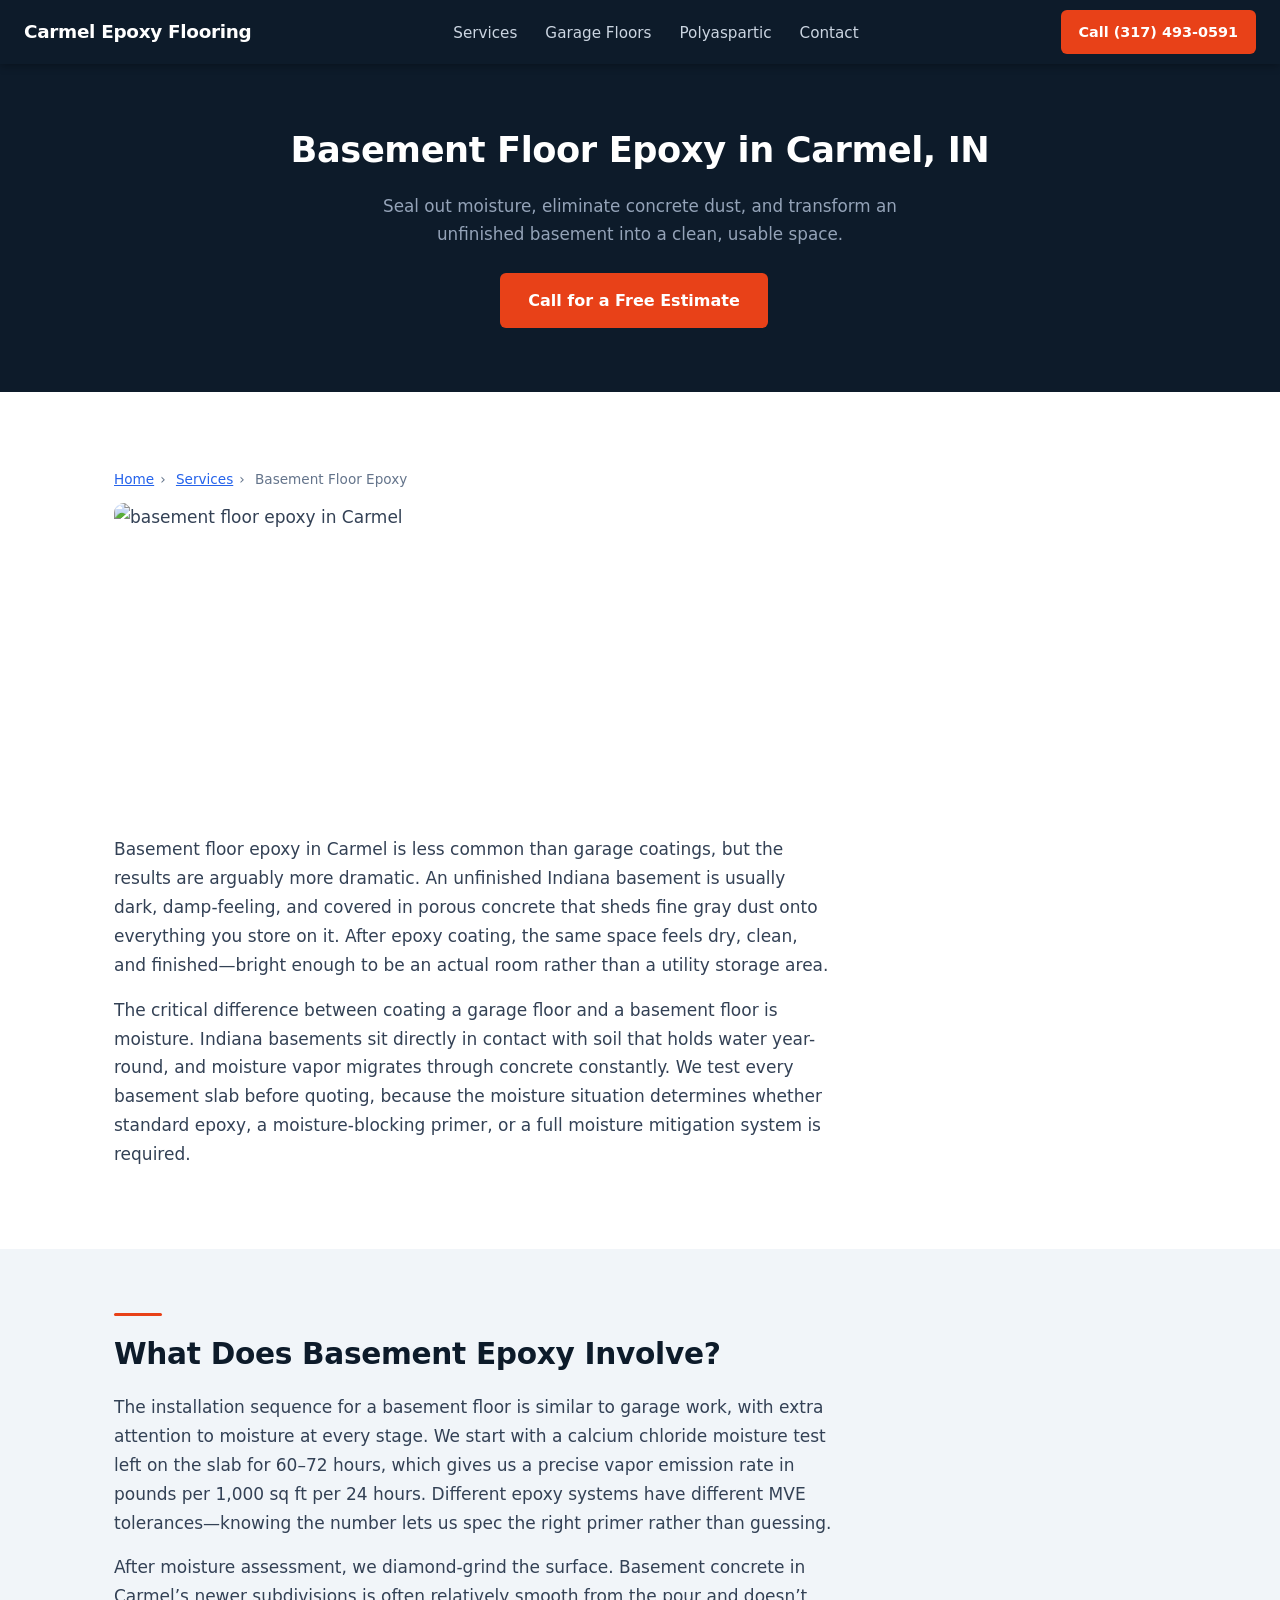
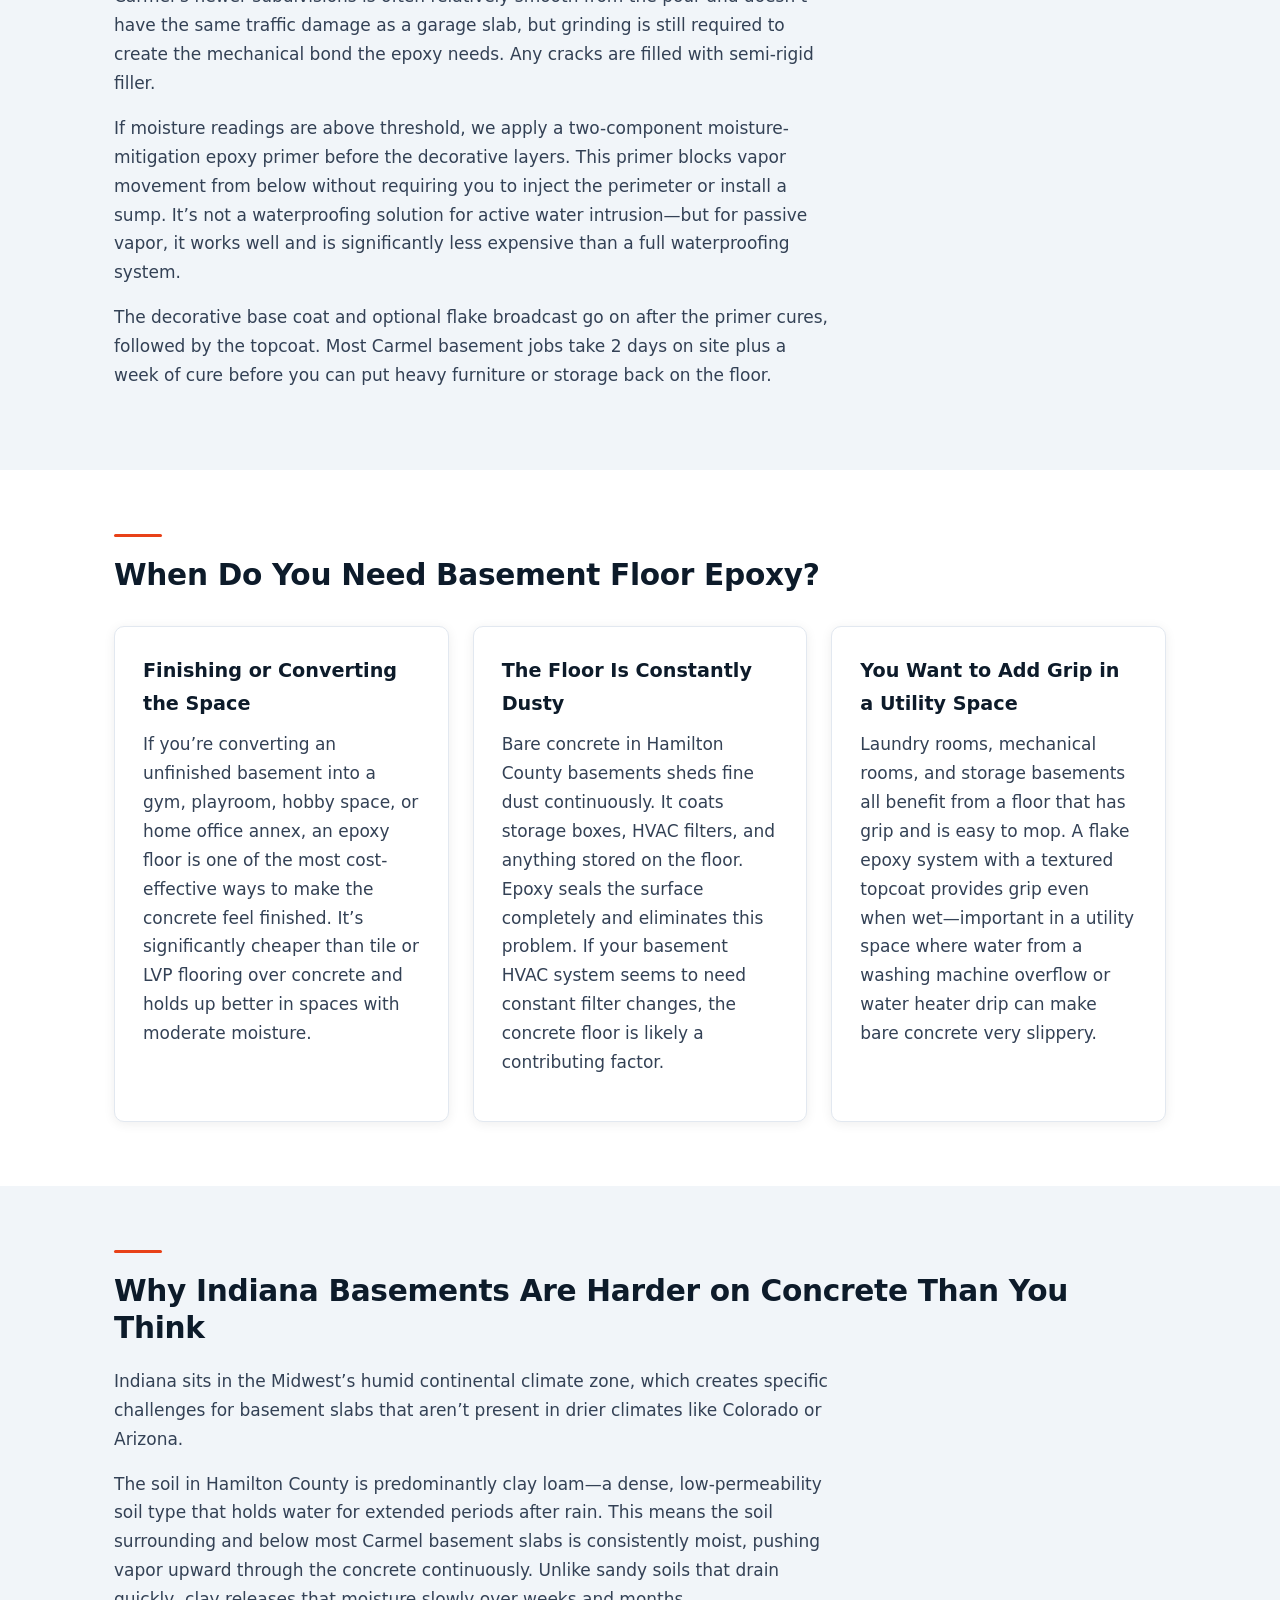
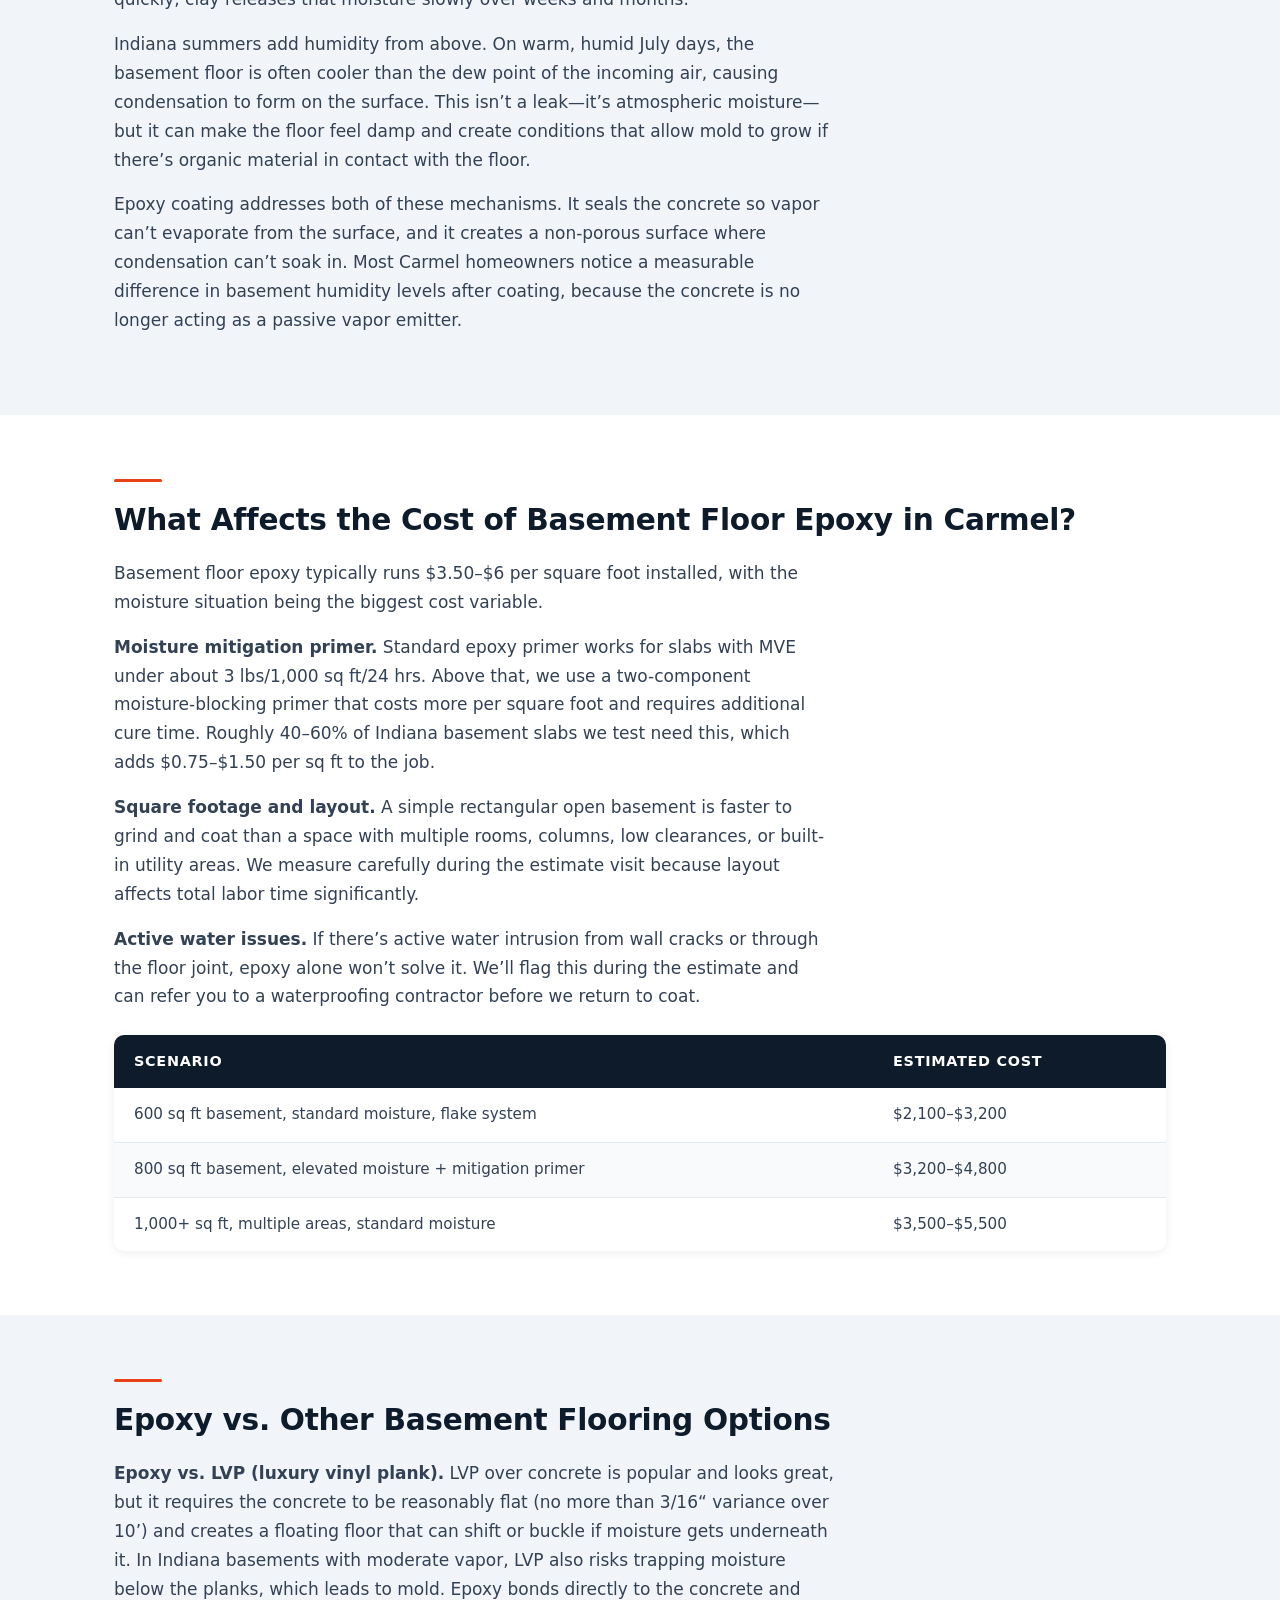
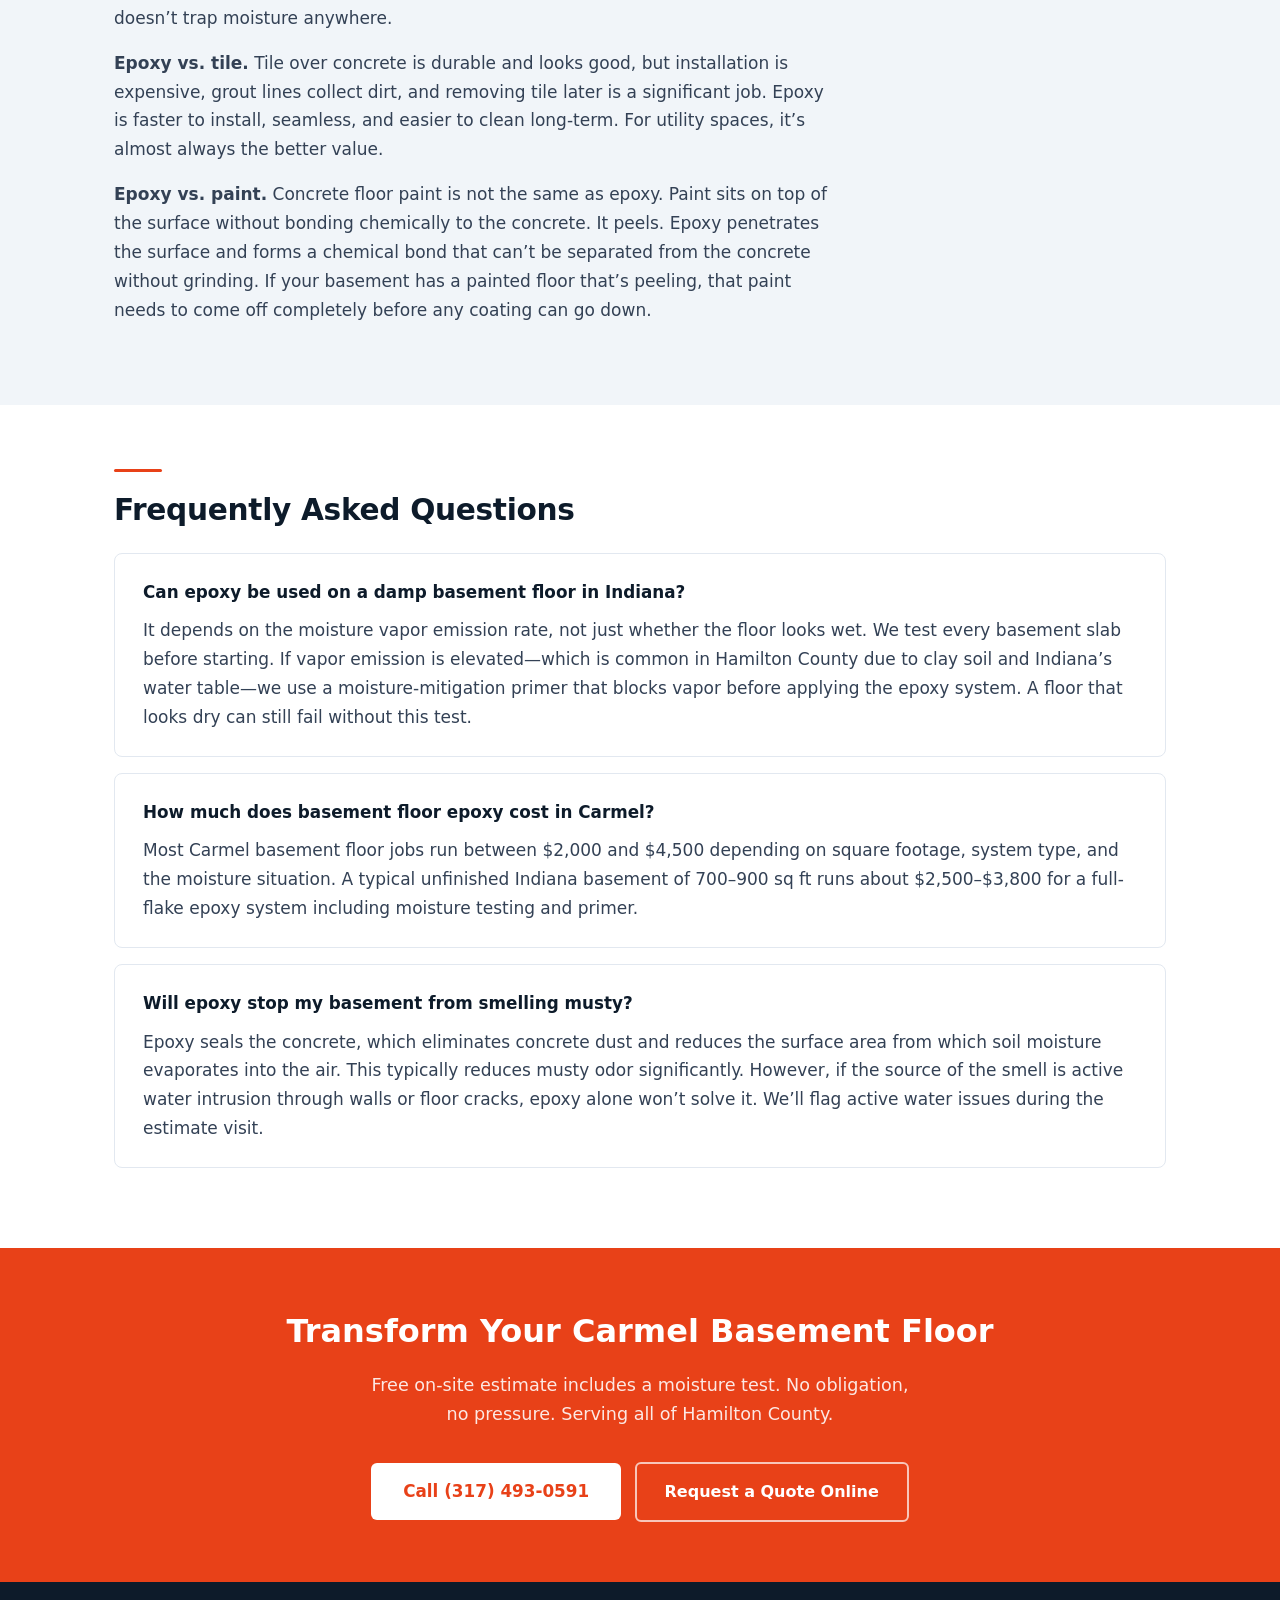
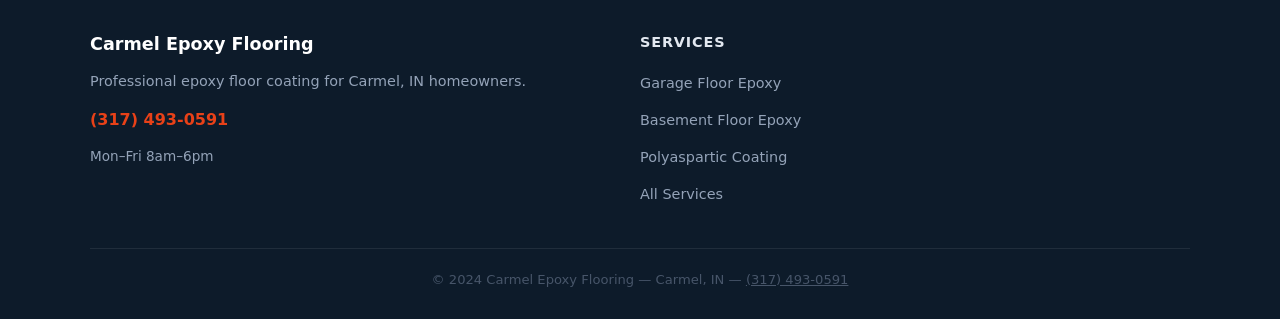
==== basement-floor-epoxy-carmel.html @ 72d42105 "Add files via upload" ====
<!DOCTYPE html>
<html lang="en">
<head>
  <meta charset="UTF-8">
  <meta name="viewport" content="width=device-width, initial-scale=1.0">
  <title>Basement Floor Epoxy in Carmel, IN | Get a Quote</title>
  <meta name="description" content="Epoxy basement floor coating in Carmel, IN. Moisture-resistant, non-dusting, and easy to clean. Serving Hamilton County. Call (317) 493-0591.">
  <link rel="stylesheet" href="styles.css">
  <script type="application/ld+json">
  {
    "@context": "https://schema.org",
    "@type": "LocalBusiness",
    "name": "Carmel Epoxy Flooring",
    "telephone": "(317) 493-0591",
    "address": {
      "@type": "PostalAddress",
      "addressLocality": "Carmel",
      "addressRegion": "IN",
      "addressCountry": "US"
    },
    "areaServed": "Carmel, IN",
    "description": "Basement floor epoxy coating in Carmel, IN",
    "openingHours": "Mo-Fr 08:00-18:00"
  }
  </script>
  <script type="application/ld+json">
  {
    "@context": "https://schema.org",
    "@type": "FAQPage",
    "mainEntity": [
      {
        "@type": "Question",
        "name": "Can epoxy be used on a damp basement floor in Indiana?",
        "acceptedAnswer": {
          "@type": "Answer",
          "text": "It depends on the moisture vapor emission rate, not just whether the floor looks wet. We test every basement slab with a calcium chloride or electronic moisture meter before starting. If vapor emission is elevated&mdash;which is common in Hamilton County due to clay soil and Indiana&rsquo;s water table&mdash;we use a moisture-mitigation primer that blocks vapor before applying the epoxy system. A floor that looks dry can still fail without this test."
        }
      },
      {
        "@type": "Question",
        "name": "How much does basement floor epoxy cost in Carmel?",
        "acceptedAnswer": {
          "@type": "Answer",
          "text": "Most Carmel basement floor jobs run between $2,000 and $4,500 depending on square footage, system type, and the moisture situation. A typical unfinished Indiana basement of 700&ndash;900 sq ft in a standard subdivision home runs about $2,500&ndash;$3,800 for a full-flake epoxy system including moisture testing and primer."
        }
      },
      {
        "@type": "Question",
        "name": "Will epoxy stop my basement from smelling musty?",
        "acceptedAnswer": {
          "@type": "Answer",
          "text": "Epoxy seals the concrete, which eliminates concrete dust and reduces the surface area from which soil moisture evaporates into the air. This typically reduces musty odor significantly. However, if the source of the smell is active water intrusion through walls or floor cracks, epoxy alone won&rsquo;t solve it&mdash;you&rsquo;d need waterproofing work first. We&rsquo;ll flag active water issues during the estimate visit."
        }
      }
    ]
  }
  </script>
</head>
<body>

<nav>
  <a href="/" class="nav-logo">Carmel Epoxy Flooring</a>
  <ul class="nav-links">
    <li><a href="/services.html">Services</a></li>
    <li><a href="/garage-floor-epoxy-carmel.html">Garage Floors</a></li>
    <li><a href="/polyaspartic-floor-coating-carmel.html">Polyaspartic</a></li>
    <li><a href="/contact.html">Contact</a></li>
  </ul>
  <a href="tel:3174930591" class="nav-cta">Call (317) 493-0591</a>
</nav>

<div class="page-hero">
  <h1>Basement Floor Epoxy in Carmel, IN</h1>
  <p>Seal out moisture, eliminate concrete dust, and transform an unfinished basement into a clean, usable space.</p>
  <a href="tel:3174930591" class="btn-primary">Call for a Free Estimate</a>
</div>

<section class="section section-white">
  <div class="container">
    <div class="breadcrumb">
      <a href="/">Home</a><span>&rsaquo;</span> <a href="/services.html">Services</a><span>&rsaquo;</span> Basement Floor Epoxy
    </div>
    <img
      src="https://images.unsplash.com/photo-1772209415876-76ea6cbc2f0c?w=1100&q=80&auto=format&fit=crop"
      alt="basement floor epoxy in Carmel"
      loading="eager"
      width="1100"
      height="440"
      style="border-radius:10px; width:100%; height:300px; object-fit:cover; margin-bottom:32px;"
    >
    <p>Basement floor epoxy in Carmel is less common than garage coatings, but the results are arguably more dramatic. An unfinished Indiana basement is usually dark, damp-feeling, and covered in porous concrete that sheds fine gray dust onto everything you store on it. After epoxy coating, the same space feels dry, clean, and finished&mdash;bright enough to be an actual room rather than a utility storage area.</p>
    <p>The critical difference between coating a garage floor and a basement floor is moisture. Indiana basements sit directly in contact with soil that holds water year-round, and moisture vapor migrates through concrete constantly. We test every basement slab before quoting, because the moisture situation determines whether standard epoxy, a moisture-blocking primer, or a full moisture mitigation system is required.</p>
  </div>
</section>

<section class="section section-gray">
  <div class="container">
    <div class="divider"></div>
    <h2>What Does Basement Epoxy Involve?</h2>
    <p>The installation sequence for a basement floor is similar to garage work, with extra attention to moisture at every stage. We start with a calcium chloride moisture test left on the slab for 60&ndash;72 hours, which gives us a precise vapor emission rate in pounds per 1,000 sq ft per 24 hours. Different epoxy systems have different MVE tolerances&mdash;knowing the number lets us spec the right primer rather than guessing.</p>
    <p>After moisture assessment, we diamond-grind the surface. Basement concrete in Carmel&rsquo;s newer subdivisions is often relatively smooth from the pour and doesn&rsquo;t have the same traffic damage as a garage slab, but grinding is still required to create the mechanical bond the epoxy needs. Any cracks are filled with semi-rigid filler.</p>
    <p>If moisture readings are above threshold, we apply a two-component moisture-mitigation epoxy primer before the decorative layers. This primer blocks vapor movement from below without requiring you to inject the perimeter or install a sump. It&rsquo;s not a waterproofing solution for active water intrusion&mdash;but for passive vapor, it works well and is significantly less expensive than a full waterproofing system.</p>
    <p>The decorative base coat and optional flake broadcast go on after the primer cures, followed by the topcoat. Most Carmel basement jobs take 2 days on site plus a week of cure before you can put heavy furniture or storage back on the floor.</p>
  </div>
</section>

<section class="section section-white">
  <div class="container">
    <div class="divider"></div>
    <h2>When Do You Need Basement Floor Epoxy?</h2>
    <div class="card-grid">
      <div class="card">
        <h3>Finishing or Converting the Space</h3>
        <p>If you&rsquo;re converting an unfinished basement into a gym, playroom, hobby space, or home office annex, an epoxy floor is one of the most cost-effective ways to make the concrete feel finished. It&rsquo;s significantly cheaper than tile or LVP flooring over concrete and holds up better in spaces with moderate moisture.</p>
      </div>
      <div class="card">
        <h3>The Floor Is Constantly Dusty</h3>
        <p>Bare concrete in Hamilton County basements sheds fine dust continuously. It coats storage boxes, HVAC filters, and anything stored on the floor. Epoxy seals the surface completely and eliminates this problem. If your basement HVAC system seems to need constant filter changes, the concrete floor is likely a contributing factor.</p>
      </div>
      <div class="card">
        <h3>You Want to Add Grip in a Utility Space</h3>
        <p>Laundry rooms, mechanical rooms, and storage basements all benefit from a floor that has grip and is easy to mop. A flake epoxy system with a textured topcoat provides grip even when wet&mdash;important in a utility space where water from a washing machine overflow or water heater drip can make bare concrete very slippery.</p>
      </div>
    </div>
  </div>
</section>

<section class="section section-gray">
  <div class="container">
    <div class="divider"></div>
    <h2>Why Indiana Basements Are Harder on Concrete Than You Think</h2>
    <p>Indiana sits in the Midwest&rsquo;s humid continental climate zone, which creates specific challenges for basement slabs that aren&rsquo;t present in drier climates like Colorado or Arizona.</p>
    <p>The soil in Hamilton County is predominantly clay loam&mdash;a dense, low-permeability soil type that holds water for extended periods after rain. This means the soil surrounding and below most Carmel basement slabs is consistently moist, pushing vapor upward through the concrete continuously. Unlike sandy soils that drain quickly, clay releases that moisture slowly over weeks and months.</p>
    <p>Indiana summers add humidity from above. On warm, humid July days, the basement floor is often cooler than the dew point of the incoming air, causing condensation to form on the surface. This isn&rsquo;t a leak&mdash;it&rsquo;s atmospheric moisture&mdash;but it can make the floor feel damp and create conditions that allow mold to grow if there&rsquo;s organic material in contact with the floor.</p>
    <p>Epoxy coating addresses both of these mechanisms. It seals the concrete so vapor can&rsquo;t evaporate from the surface, and it creates a non-porous surface where condensation can&rsquo;t soak in. Most Carmel homeowners notice a measurable difference in basement humidity levels after coating, because the concrete is no longer acting as a passive vapor emitter.</p>
  </div>
</section>

<section class="section section-white">
  <div class="container">
    <div class="divider"></div>
    <h2>What Affects the Cost of Basement Floor Epoxy in Carmel?</h2>
    <p>Basement floor epoxy typically runs $3.50&ndash;$6 per square foot installed, with the moisture situation being the biggest cost variable.</p>
    <p><strong>Moisture mitigation primer.</strong> Standard epoxy primer works for slabs with MVE under about 3 lbs/1,000 sq ft/24 hrs. Above that, we use a two-component moisture-blocking primer that costs more per square foot and requires additional cure time. Roughly 40&ndash;60% of Indiana basement slabs we test need this, which adds $0.75&ndash;$1.50 per sq ft to the job.</p>
    <p><strong>Square footage and layout.</strong> A simple rectangular open basement is faster to grind and coat than a space with multiple rooms, columns, low clearances, or built-in utility areas. We measure carefully during the estimate visit because layout affects total labor time significantly.</p>
    <p><strong>Active water issues.</strong> If there&rsquo;s active water intrusion from wall cracks or through the floor joint, epoxy alone won&rsquo;t solve it. We&rsquo;ll flag this during the estimate and can refer you to a waterproofing contractor before we return to coat.</p>
    <table class="price-table" style="margin-top:24px;">
      <thead><tr><th>Scenario</th><th>Estimated Cost</th></tr></thead>
      <tbody>
        <tr><td>600 sq ft basement, standard moisture, flake system</td><td>$2,100&ndash;$3,200</td></tr>
        <tr><td>800 sq ft basement, elevated moisture + mitigation primer</td><td>$3,200&ndash;$4,800</td></tr>
        <tr><td>1,000+ sq ft, multiple areas, standard moisture</td><td>$3,500&ndash;$5,500</td></tr>
      </tbody>
    </table>
  </div>
</section>

<section class="section section-gray">
  <div class="container">
    <div class="divider"></div>
    <h2>Epoxy vs. Other Basement Flooring Options</h2>
    <p><strong>Epoxy vs. LVP (luxury vinyl plank).</strong> LVP over concrete is popular and looks great, but it requires the concrete to be reasonably flat (no more than 3/16&ldquo; variance over 10&rsquo;) and creates a floating floor that can shift or buckle if moisture gets underneath it. In Indiana basements with moderate vapor, LVP also risks trapping moisture below the planks, which leads to mold. Epoxy bonds directly to the concrete and doesn&rsquo;t trap moisture anywhere.</p>
    <p><strong>Epoxy vs. tile.</strong> Tile over concrete is durable and looks good, but installation is expensive, grout lines collect dirt, and removing tile later is a significant job. Epoxy is faster to install, seamless, and easier to clean long-term. For utility spaces, it&rsquo;s almost always the better value.</p>
    <p><strong>Epoxy vs. paint.</strong> Concrete floor paint is not the same as epoxy. Paint sits on top of the surface without bonding chemically to the concrete. It peels. Epoxy penetrates the surface and forms a chemical bond that can&rsquo;t be separated from the concrete without grinding. If your basement has a painted floor that&rsquo;s peeling, that paint needs to come off completely before any coating can go down.</p>
  </div>
</section>

<section class="section section-white">
  <div class="container">
    <div class="divider"></div>
    <h2>Frequently Asked Questions</h2>
    <ul class="faq-list">
      <li class="faq-item">
        <h3>Can epoxy be used on a damp basement floor in Indiana?</h3>
        <p>It depends on the moisture vapor emission rate, not just whether the floor looks wet. We test every basement slab before starting. If vapor emission is elevated&mdash;which is common in Hamilton County due to clay soil and Indiana&rsquo;s water table&mdash;we use a moisture-mitigation primer that blocks vapor before applying the epoxy system. A floor that looks dry can still fail without this test.</p>
      </li>
      <li class="faq-item">
        <h3>How much does basement floor epoxy cost in Carmel?</h3>
        <p>Most Carmel basement floor jobs run between $2,000 and $4,500 depending on square footage, system type, and the moisture situation. A typical unfinished Indiana basement of 700&ndash;900 sq ft runs about $2,500&ndash;$3,800 for a full-flake epoxy system including moisture testing and primer.</p>
      </li>
      <li class="faq-item">
        <h3>Will epoxy stop my basement from smelling musty?</h3>
        <p>Epoxy seals the concrete, which eliminates concrete dust and reduces the surface area from which soil moisture evaporates into the air. This typically reduces musty odor significantly. However, if the source of the smell is active water intrusion through walls or floor cracks, epoxy alone won&rsquo;t solve it. We&rsquo;ll flag active water issues during the estimate visit.</p>
      </li>
    </ul>
  </div>
</section>

<section class="cta-section">
  <h2>Transform Your Carmel Basement Floor</h2>
  <p>Free on-site estimate includes a moisture test. No obligation, no pressure. Serving all of Hamilton County.</p>
  <a href="tel:3174930591" class="btn-white">Call (317) 493-0591</a>
  <a href="/contact.html" class="btn-outline-white">Request a Quote Online</a>
</section>

<footer>
  <div class="footer-grid">
    <div class="footer-brand">
      <h3>Carmel Epoxy Flooring</h3>
      <p>Professional epoxy floor coating for Carmel, IN homeowners.</p>
      <div class="footer-phone">
        <a href="tel:3174930591">(317) 493-0591</a>
        <span style="font-size:0.85rem;">Mon&ndash;Fri 8am&ndash;6pm</span>
      </div>
    </div>
    <div class="footer-col">
      <h4>Services</h4>
      <ul>
        <li><a href="/garage-floor-epoxy-carmel.html">Garage Floor Epoxy</a></li>
        <li><a href="/basement-floor-epoxy-carmel.html">Basement Floor Epoxy</a></li>
        <li><a href="/polyaspartic-floor-coating-carmel.html">Polyaspartic Coating</a></li>
        <li><a href="/services.html">All Services</a></li>
      </ul>
    </div>
  </div>
  <div class="footer-bottom">
    <p>&copy; 2024 Carmel Epoxy Flooring &mdash; Carmel, IN &mdash; <a href="tel:3174930591" style="color:#475569;">(317) 493-0591</a></p>
  </div>
</footer>

</body>
</html>
---- styles.css ----
/* Carmel Epoxy Flooring — Stylesheet */

/* === Reset & Base === */
*, *::before, *::after { box-sizing: border-box; margin: 0; padding: 0; }
html { scroll-behavior: smooth; }
body {
  font-family: 'Segoe UI', system-ui, -apple-system, sans-serif;
  font-size: 17px;
  line-height: 1.7;
  color: #334155;
  background: #f1f5f9;
}
img { max-width: 100%; height: auto; display: block; }
a { color: #2563eb; text-decoration: underline; }

/* === Navigation === */
nav {
  position: sticky;
  top: 0;
  z-index: 100;
  background: #0d1b2a;
  padding: 0 24px;
  display: flex;
  align-items: center;
  justify-content: space-between;
  height: 64px;
  box-shadow: 0 2px 8px rgba(0,0,0,0.3);
}
.nav-logo {
  font-size: 1.15rem;
  font-weight: 700;
  color: #ffffff;
  text-decoration: none;
  letter-spacing: -0.3px;
  white-space: nowrap;
}
.nav-links {
  display: flex;
  gap: 28px;
  list-style: none;
}
.nav-links a {
  color: #cbd5e1;
  text-decoration: none;
  font-size: 0.95rem;
  font-weight: 500;
  transition: color 0.15s;
}
.nav-links a:hover { color: #ffffff; }
.nav-cta {
  background: #e84118;
  color: #ffffff !important;
  text-decoration: none !important;
  padding: 10px 18px;
  border-radius: 6px;
  font-weight: 700;
  font-size: 0.9rem;
  white-space: nowrap;
}
.nav-cta:hover { background: #c73510 !important; }

/* === Hero === */
.hero {
  position: relative;
  min-height: 540px;
  display: flex;
  align-items: center;
  overflow: hidden;
  background: #0d1b2a;
}
.hero-bg {
  position: absolute;
  inset: 0;
  object-fit: cover;
  width: 100%;
  height: 100%;
  opacity: 0.35;
}
.hero-content {
  position: relative;
  z-index: 2;
  max-width: 680px;
  padding: 64px 32px 64px 48px;
  color: #ffffff;
}
.hero-content h1 {
  font-size: 2.6rem;
  font-weight: 800;
  line-height: 1.2;
  margin-bottom: 16px;
  letter-spacing: -0.5px;
}
.hero-content p {
  font-size: 1.15rem;
  color: #cbd5e1;
  margin-bottom: 28px;
  max-width: 520px;
}
.btn-primary {
  display: inline-block;
  background: #e84118;
  color: #ffffff;
  text-decoration: none;
  padding: 14px 28px;
  border-radius: 6px;
  font-weight: 700;
  font-size: 1rem;
  margin-right: 12px;
  margin-bottom: 8px;
}
.btn-primary:hover { background: #c73510; color: #ffffff; }
.btn-secondary {
  display: inline-block;
  background: transparent;
  color: #ffffff;
  text-decoration: none;
  padding: 14px 28px;
  border-radius: 6px;
  font-weight: 600;
  font-size: 1rem;
  border: 2px solid rgba(255,255,255,0.5);
  margin-bottom: 8px;
}
.btn-secondary:hover { border-color: #ffffff; color: #ffffff; }

/* === Trust Bar === */
.trust-bar {
  background: #ffffff;
  border-bottom: 1px solid #e2e8f0;
  padding: 20px 32px;
  display: flex;
  justify-content: center;
  gap: 48px;
  flex-wrap: wrap;
}
.trust-item {
  text-align: center;
  font-size: 0.9rem;
  color: #64748b;
}
.trust-item strong {
  display: block;
  font-size: 1.4rem;
  color: #0d1b2a;
  font-weight: 800;
  line-height: 1.2;
}

/* === Page Layout === */
.container {
  max-width: 1100px;
  margin: 0 auto;
  padding: 0 24px;
}
.section {
  padding: 64px 0;
}
.section-white { background: #ffffff; }
.section-gray { background: #f1f5f9; }
.section-dark {
  background: #0d1b2a;
  color: #e2e8f0;
}
.section h2 {
  font-size: 1.85rem;
  font-weight: 800;
  color: #0d1b2a;
  margin-bottom: 20px;
  line-height: 1.25;
  letter-spacing: -0.3px;
}
.section-dark h2 { color: #ffffff; }
.section h3 {
  font-size: 1.2rem;
  font-weight: 700;
  color: #0d1b2a;
  margin-bottom: 10px;
  margin-top: 28px;
}
.section-dark h3 { color: #f8fafc; }
.section p { margin-bottom: 16px; max-width: 720px; }

/* === Two-column layout === */
.two-col {
  display: grid;
  grid-template-columns: 1fr 1fr;
  gap: 48px;
  align-items: center;
}
.two-col img {
  border-radius: 10px;
  box-shadow: 0 8px 24px rgba(0,0,0,0.12);
  width: 100%;
  height: 320px;
  object-fit: cover;
}

/* === Cards === */
.card-grid {
  display: grid;
  grid-template-columns: repeat(auto-fit, minmax(260px, 1fr));
  gap: 24px;
  margin-top: 32px;
}
.card {
  background: #ffffff;
  border-radius: 10px;
  padding: 28px;
  box-shadow: 0 2px 12px rgba(0,0,0,0.07);
  border: 1px solid #e2e8f0;
}
.card h3 { margin-top: 0; }
.card-icon {
  font-size: 1.8rem;
  margin-bottom: 12px;
}

/* === Service Blocks === */
.service-block {
  background: #ffffff;
  border-radius: 10px;
  overflow: hidden;
  box-shadow: 0 2px 12px rgba(0,0,0,0.08);
  border: 1px solid #e2e8f0;
  margin-bottom: 32px;
}
.service-block img {
  width: 100%;
  height: 220px;
  object-fit: cover;
}
.service-block-body { padding: 28px; }
.service-block-body h2 { margin-bottom: 12px; }
.service-block-body p { margin-bottom: 12px; }
.service-link {
  display: inline-block;
  color: #e84118;
  font-weight: 700;
  text-decoration: none;
  margin-top: 8px;
}
.service-link:hover { color: #c73510; }

/* === FAQ === */
.faq-list { list-style: none; margin-top: 24px; }
.faq-item {
  background: #ffffff;
  border: 1px solid #e2e8f0;
  border-radius: 8px;
  padding: 24px 28px;
  margin-bottom: 16px;
}
.faq-item h3 {
  font-size: 1.05rem;
  color: #0d1b2a;
  margin-top: 0;
  margin-bottom: 10px;
}
.faq-item p { margin-bottom: 0; max-width: none; }

/* === Price Table === */
.price-table {
  width: 100%;
  border-collapse: collapse;
  margin-top: 24px;
  background: #ffffff;
  border-radius: 10px;
  overflow: hidden;
  box-shadow: 0 2px 10px rgba(0,0,0,0.07);
}
.price-table th {
  background: #0d1b2a;
  color: #ffffff;
  padding: 14px 20px;
  text-align: left;
  font-size: 0.9rem;
  text-transform: uppercase;
  letter-spacing: 0.05em;
}
.price-table td {
  padding: 14px 20px;
  border-bottom: 1px solid #e2e8f0;
  font-size: 0.95rem;
}
.price-table tr:last-child td { border-bottom: none; }
.price-table tr:nth-child(even) td { background: #f8fafc; }

/* === CTA Section === */
.cta-section {
  background: #e84118;
  padding: 56px 32px;
  text-align: center;
  color: #ffffff;
}
.cta-section h2 {
  color: #ffffff;
  font-size: 2rem;
  margin-bottom: 12px;
}
.cta-section p {
  color: rgba(255,255,255,0.88);
  font-size: 1.1rem;
  margin: 0 auto 28px;
  max-width: 560px;
}
.btn-white {
  display: inline-block;
  background: #ffffff;
  color: #e84118;
  text-decoration: none;
  padding: 14px 32px;
  border-radius: 6px;
  font-weight: 800;
  font-size: 1.05rem;
  margin: 4px;
}
.btn-white:hover { background: #f1f5f9; color: #e84118; }
.btn-outline-white {
  display: inline-block;
  background: transparent;
  color: #ffffff;
  text-decoration: none;
  padding: 14px 28px;
  border-radius: 6px;
  font-weight: 700;
  font-size: 1rem;
  border: 2px solid rgba(255,255,255,0.7);
  margin: 4px;
}
.btn-outline-white:hover { border-color: #ffffff; }

/* === Contact Form === */
.contact-form {
  background: #ffffff;
  border-radius: 10px;
  padding: 36px;
  box-shadow: 0 2px 12px rgba(0,0,0,0.08);
  border: 1px solid #e2e8f0;
  max-width: 560px;
}
.form-group { margin-bottom: 20px; }
.form-group label {
  display: block;
  font-weight: 600;
  font-size: 0.9rem;
  color: #334155;
  margin-bottom: 6px;
  text-transform: uppercase;
  letter-spacing: 0.04em;
}
.form-group input,
.form-group select,
.form-group textarea {
  width: 100%;
  padding: 12px 14px;
  border: 1px solid #cbd5e1;
  border-radius: 6px;
  font-size: 1rem;
  color: #334155;
  background: #f8fafc;
  font-family: inherit;
}
.form-group textarea { min-height: 110px; resize: vertical; }
.form-group input:focus,
.form-group select:focus,
.form-group textarea:focus {
  outline: none;
  border-color: #e84118;
  background: #ffffff;
  box-shadow: 0 0 0 3px rgba(232,65,24,0.1);
}
.btn-submit {
  width: 100%;
  background: #e84118;
  color: #ffffff;
  border: none;
  padding: 14px;
  border-radius: 6px;
  font-size: 1.05rem;
  font-weight: 700;
  cursor: pointer;
  font-family: inherit;
}
.btn-submit:hover { background: #c73510; }

/* === Contact Info === */
.contact-grid {
  display: grid;
  grid-template-columns: 1fr 1fr;
  gap: 48px;
  align-items: start;
}
.contact-info h2 { margin-bottom: 20px; }
.contact-detail {
  display: flex;
  flex-direction: column;
  gap: 4px;
  margin-bottom: 20px;
}
.contact-detail span { font-size: 0.85rem; text-transform: uppercase; letter-spacing: 0.05em; color: #64748b; font-weight: 600; }
.contact-detail a, .contact-detail p { margin: 0; font-size: 1.05rem; }
.call-process { list-style: none; margin-top: 16px; counter-reset: step; }
.call-process li {
  counter-increment: step;
  padding: 14px 16px 14px 56px;
  position: relative;
  background: #f8fafc;
  border-radius: 8px;
  margin-bottom: 10px;
  font-size: 0.95rem;
}
.call-process li::before {
  content: counter(step);
  position: absolute;
  left: 16px;
  top: 50%;
  transform: translateY(-50%);
  width: 28px;
  height: 28px;
  background: #e84118;
  color: #ffffff;
  border-radius: 50%;
  display: flex;
  align-items: center;
  justify-content: center;
  font-weight: 800;
  font-size: 0.85rem;
}

/* === Page Hero (interior pages) === */
.page-hero {
  background: #0d1b2a;
  padding: 56px 32px;
  text-align: center;
}
.page-hero h1 {
  color: #ffffff;
  font-size: 2.2rem;
  font-weight: 800;
  letter-spacing: -0.4px;
  margin-bottom: 12px;
}
.page-hero p {
  color: #94a3b8;
  font-size: 1.05rem;
  max-width: 560px;
  margin: 0 auto 24px;
}

/* === Breadcrumb === */
.breadcrumb {
  padding: 12px 0;
  font-size: 0.85rem;
  color: #64748b;
}
.breadcrumb a { color: #2563eb; text-decoration: underline; }
.breadcrumb span { margin: 0 6px; }

/* === Steps === */
.steps { counter-reset: step-num; list-style: none; margin-top: 20px; }
.steps li {
  counter-increment: step-num;
  padding: 20px 20px 20px 70px;
  position: relative;
  background: #ffffff;
  border-radius: 8px;
  border: 1px solid #e2e8f0;
  margin-bottom: 12px;
}
.steps li::before {
  content: counter(step-num);
  position: absolute;
  left: 20px;
  top: 20px;
  width: 34px;
  height: 34px;
  background: #0d1b2a;
  color: #ffffff;
  border-radius: 50%;
  display: flex;
  align-items: center;
  justify-content: center;
  font-weight: 800;
  font-size: 0.9rem;
}
.steps li strong { display: block; font-weight: 700; color: #0d1b2a; margin-bottom: 4px; }

/* === Footer === */
footer {
  background: #0d1b2a;
  color: #94a3b8;
  padding: 48px 32px 28px;
}
.footer-grid {
  max-width: 1100px;
  margin: 0 auto;
  display: grid;
  grid-template-columns: 2fr 1fr 1fr;
  gap: 40px;
  padding-bottom: 32px;
  border-bottom: 1px solid rgba(255,255,255,0.08);
}
.footer-brand h3 { color: #ffffff; font-size: 1.1rem; margin-bottom: 10px; }
.footer-brand p { font-size: 0.9rem; margin-bottom: 12px; }
.footer-col h4 { color: #e2e8f0; font-size: 0.9rem; text-transform: uppercase; letter-spacing: 0.06em; margin-bottom: 14px; }
.footer-col ul { list-style: none; }
.footer-col ul li { margin-bottom: 8px; }
.footer-col ul a { color: #94a3b8; text-decoration: none; font-size: 0.9rem; }
.footer-col ul a:hover { color: #ffffff; }
.footer-phone a { color: #e84118; font-weight: 700; font-size: 1rem; text-decoration: none; display: block; margin-bottom: 8px; }
.footer-bottom {
  max-width: 1100px;
  margin: 20px auto 0;
  text-align: center;
  font-size: 0.82rem;
  color: #475569;
}

/* === Utility === */
.text-center { text-align: center; }
.text-center p { margin-left: auto; margin-right: auto; }
.mb-0 { margin-bottom: 0; }
.mt-32 { margin-top: 32px; }
.highlight { color: #e84118; }
.section-intro {
  font-size: 1.05rem;
  color: #64748b;
  max-width: 600px;
  margin-bottom: 40px;
}
.divider { height: 3px; width: 48px; background: #e84118; margin-bottom: 20px; border-radius: 2px; }

/* === Responsive === */
@media (max-width: 768px) {
  .nav-links { display: none; }
  nav { padding: 0 16px; }
  .hero-content { padding: 48px 20px; }
  .hero-content h1 { font-size: 1.9rem; }
  .two-col { grid-template-columns: 1fr; }
  .two-col img { height: 220px; }
  .footer-grid { grid-template-columns: 1fr; gap: 28px; }
  .section { padding: 44px 0; }
  .contact-grid { grid-template-columns: 1fr; }
  .price-table { font-size: 0.85rem; }
  .trust-bar { gap: 24px; }
  .page-hero h1 { font-size: 1.7rem; }
  .section h2 { font-size: 1.5rem; }
}
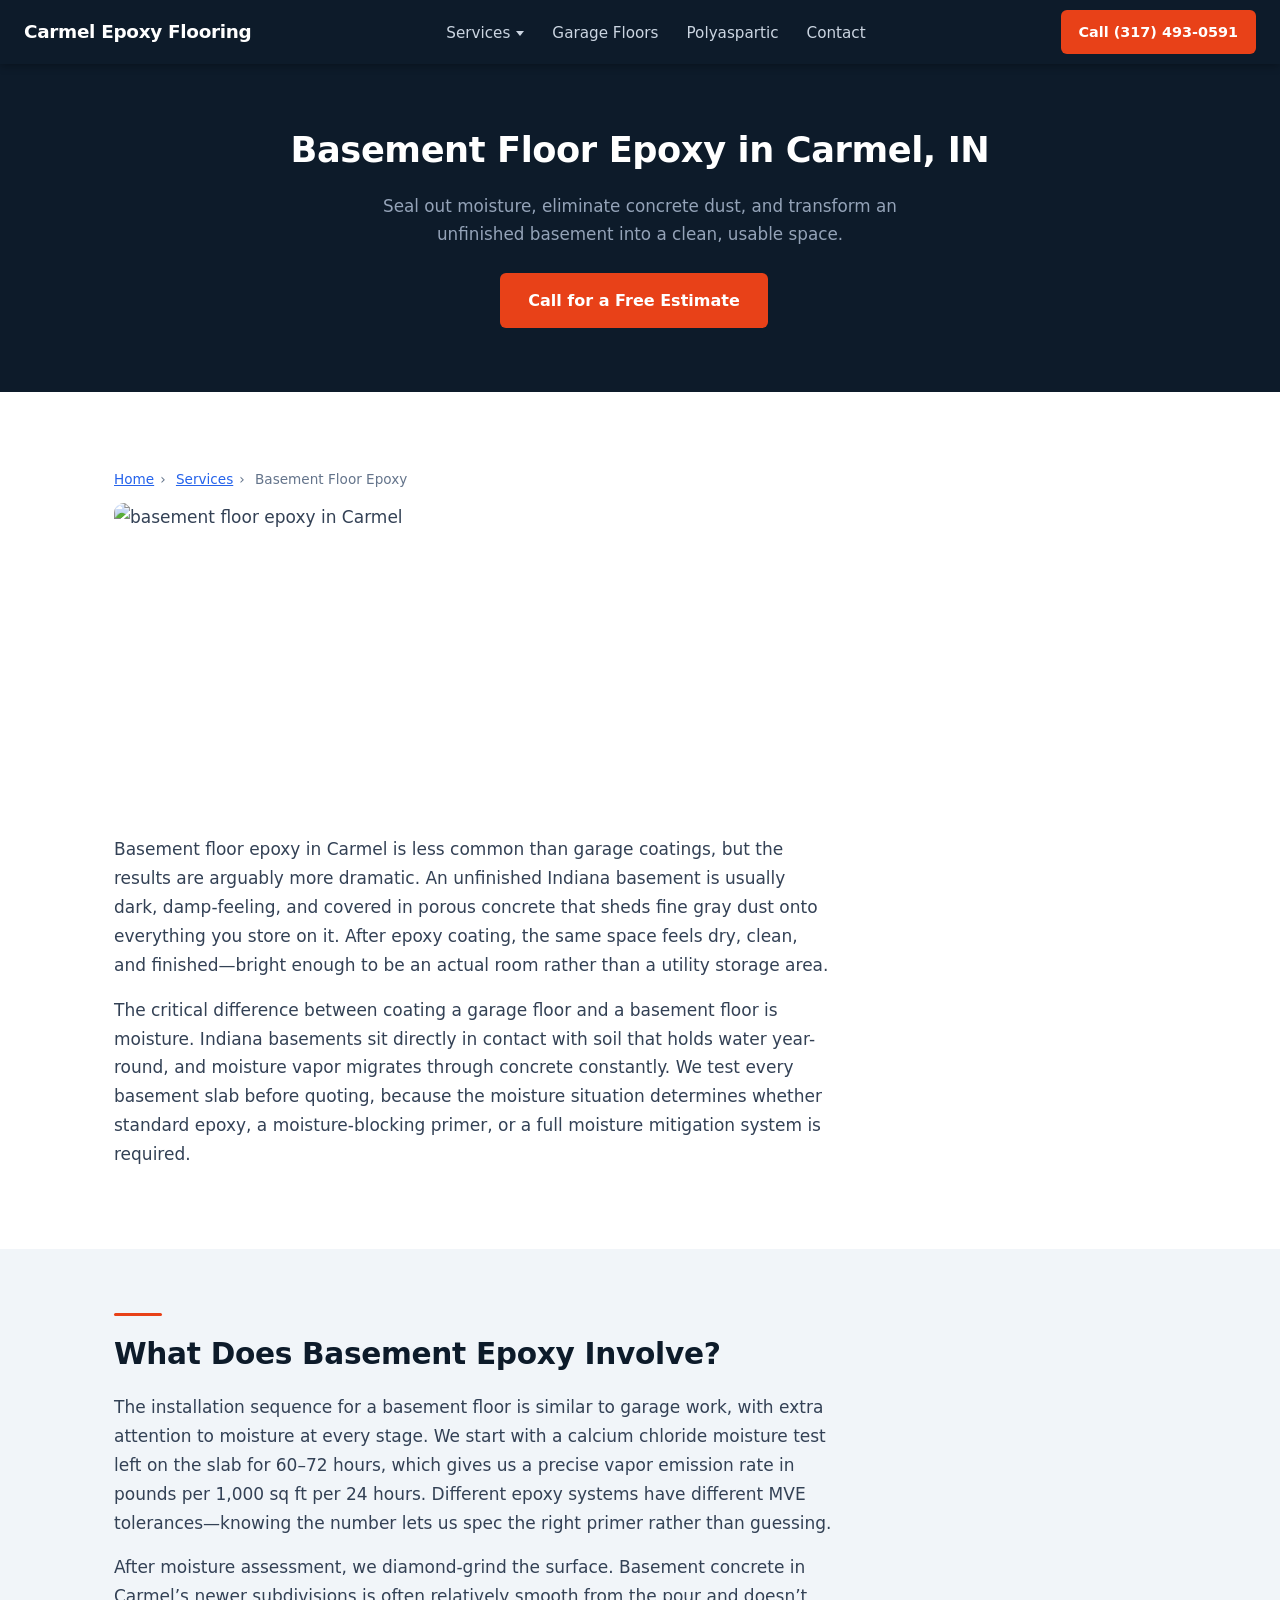
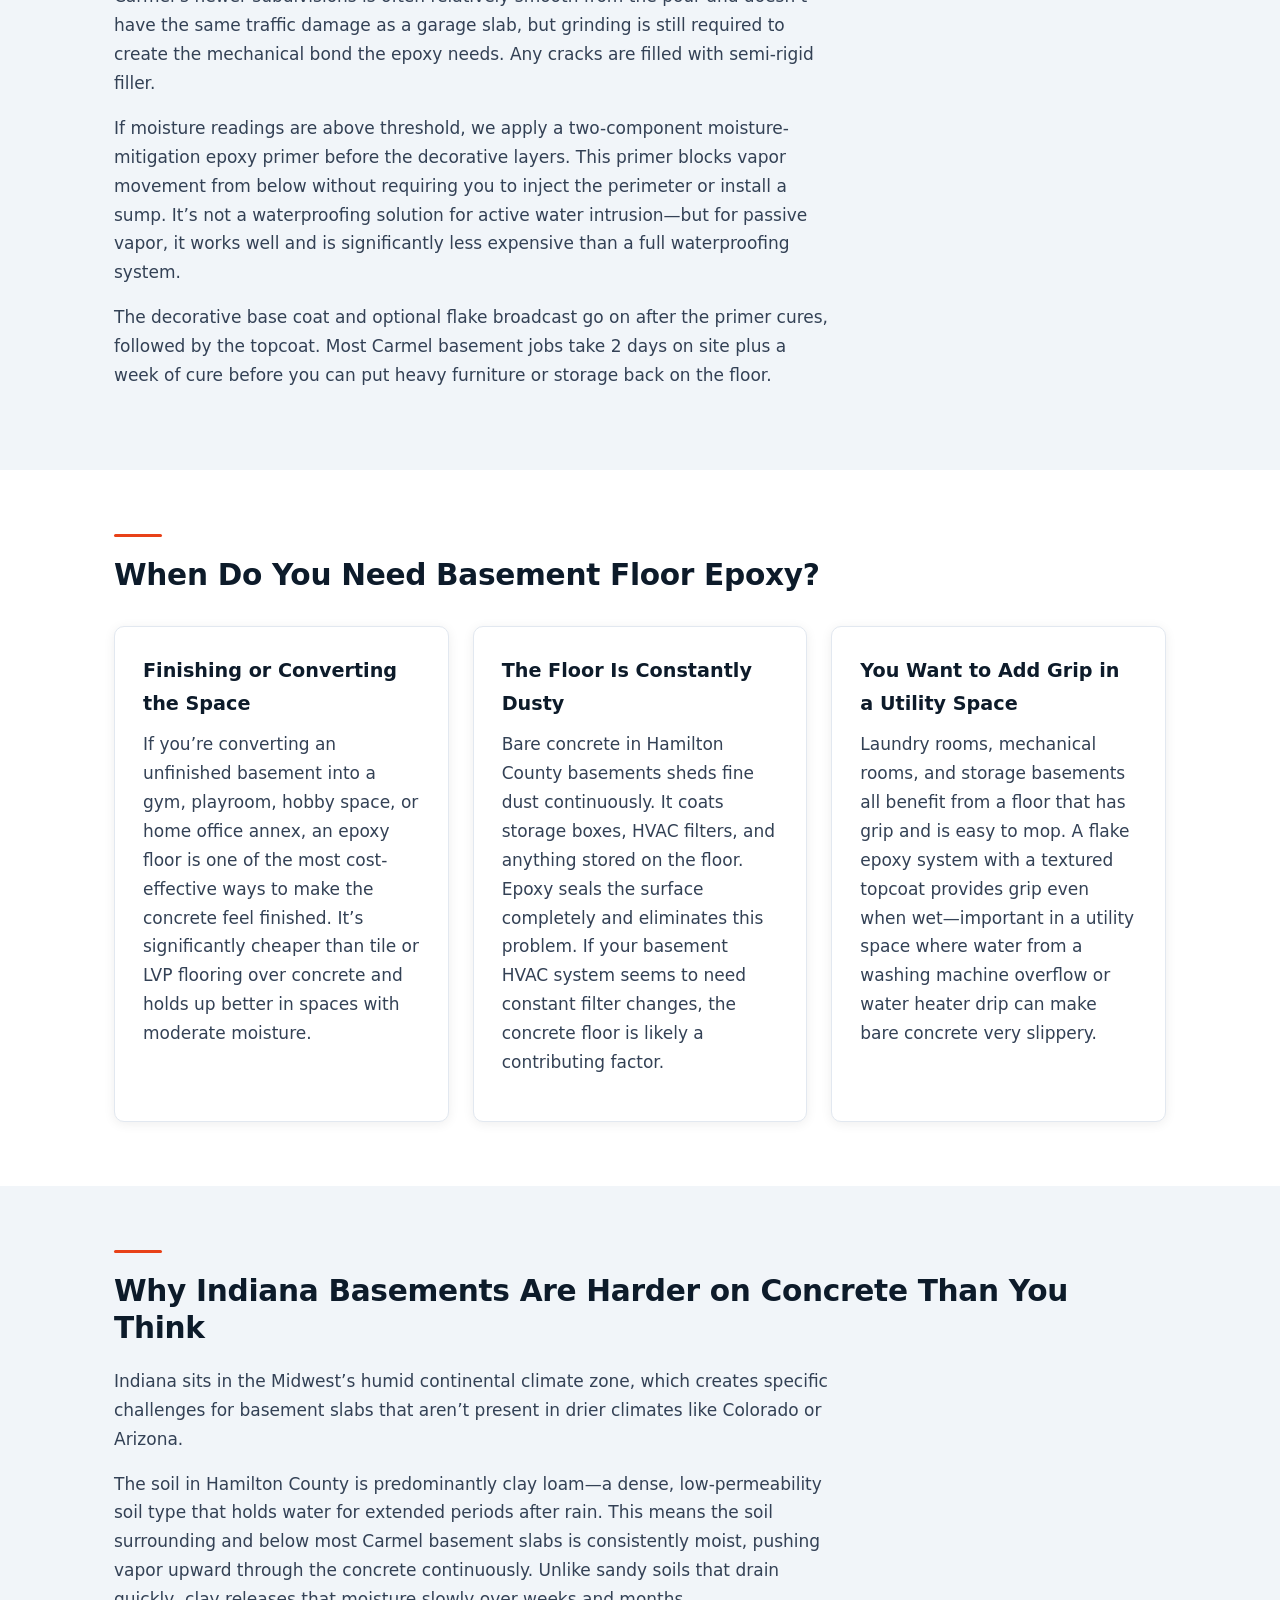
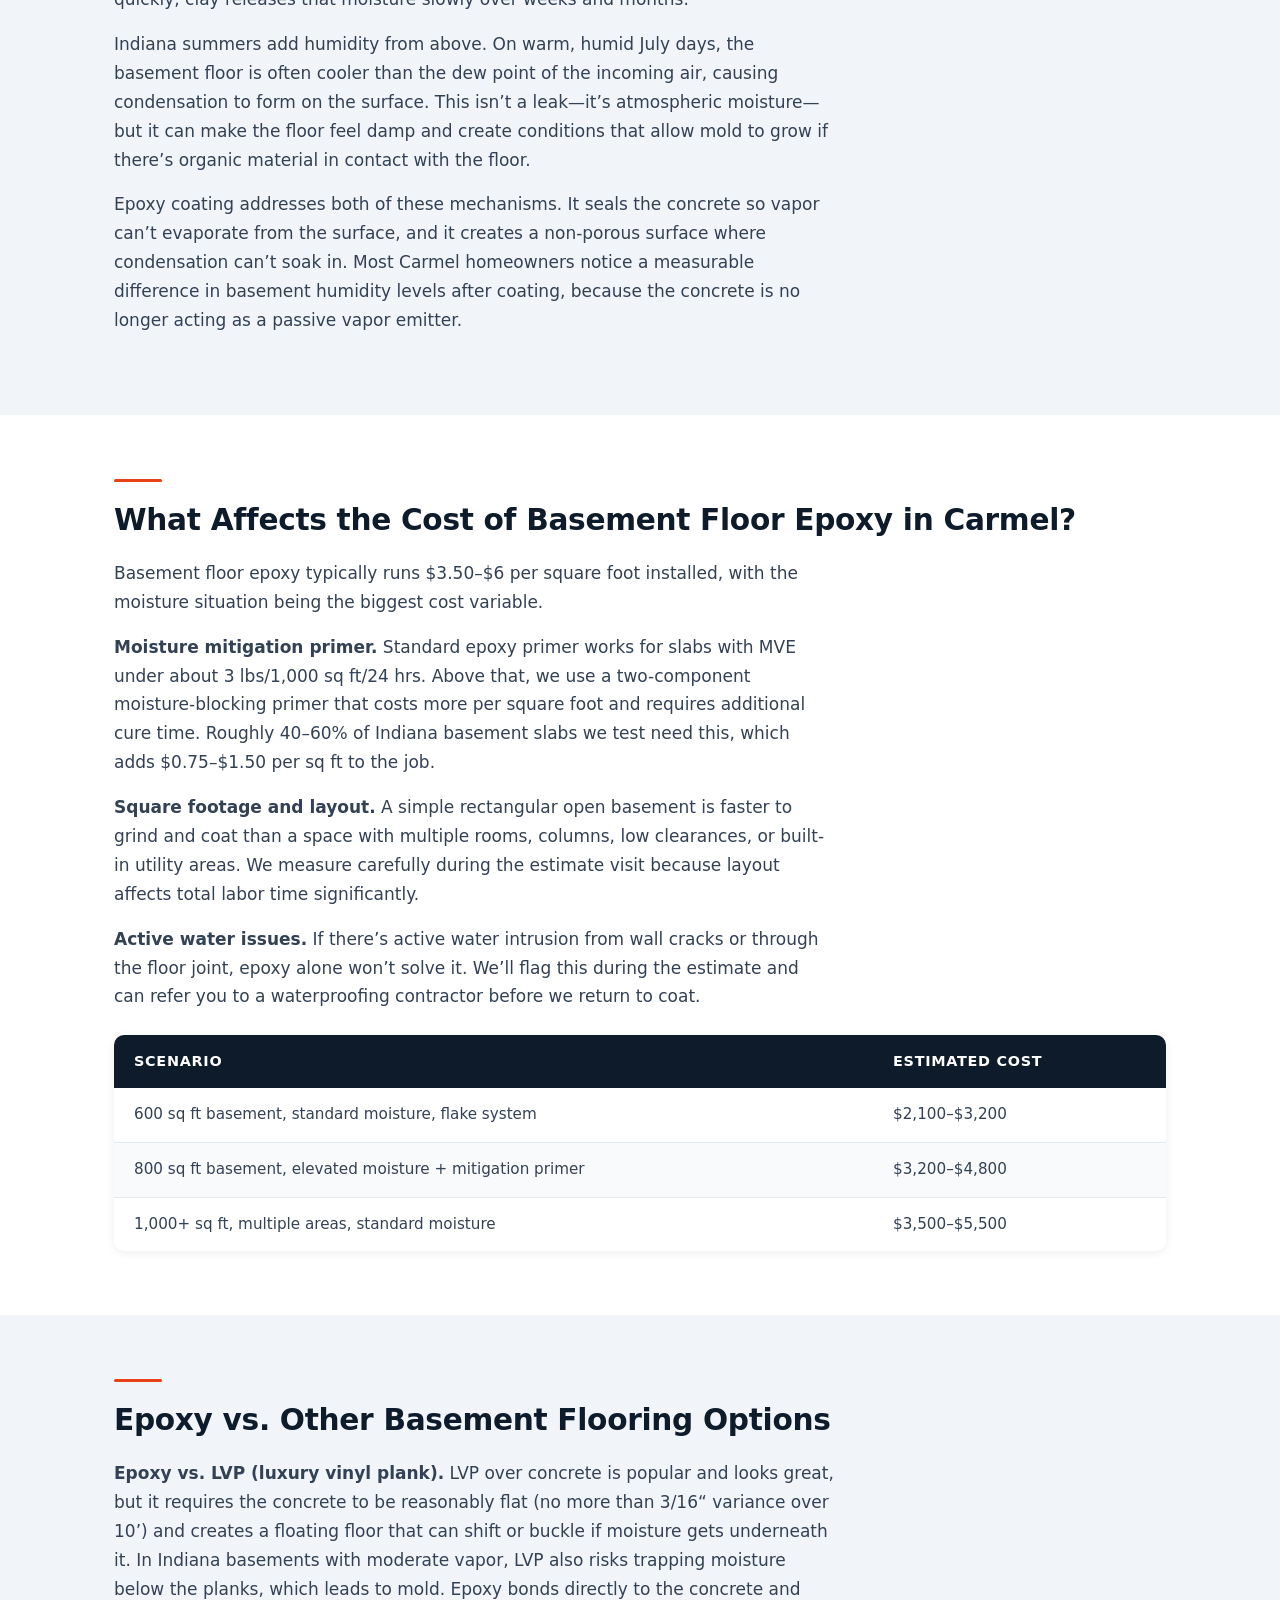
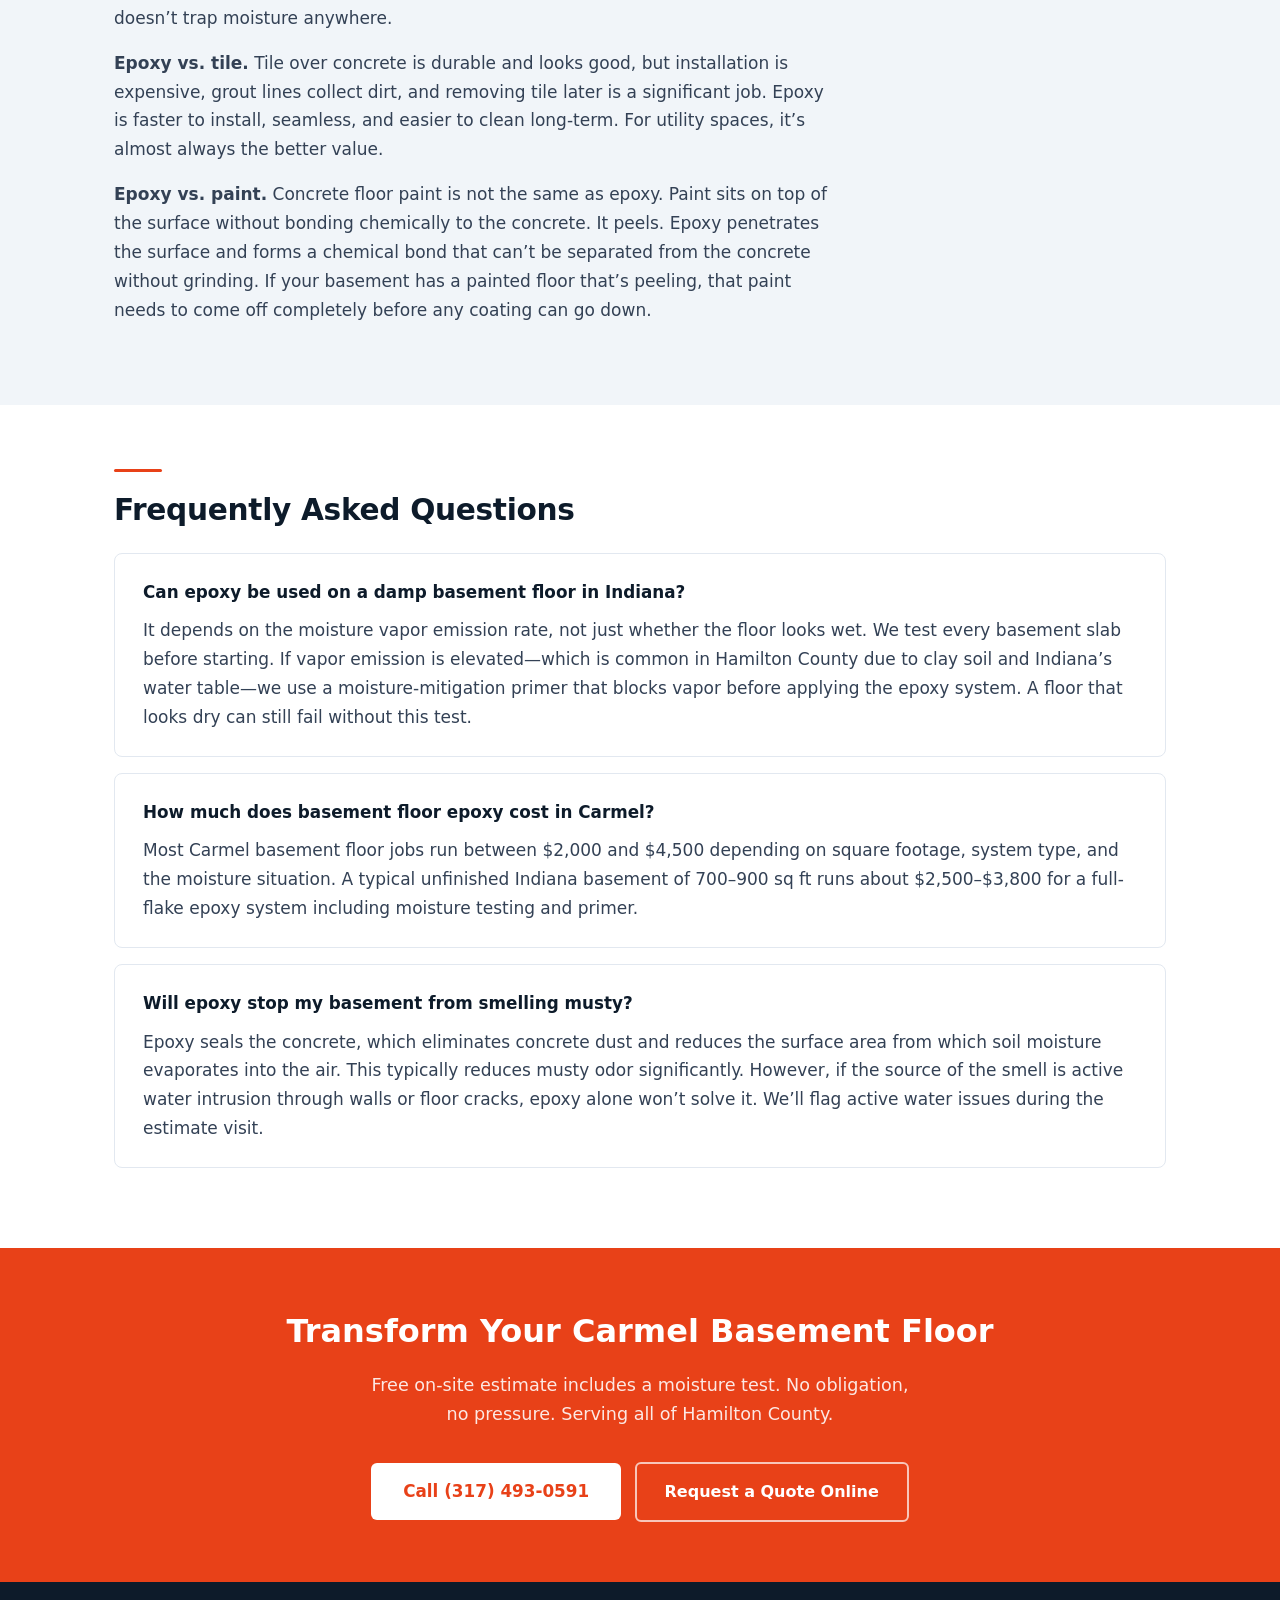
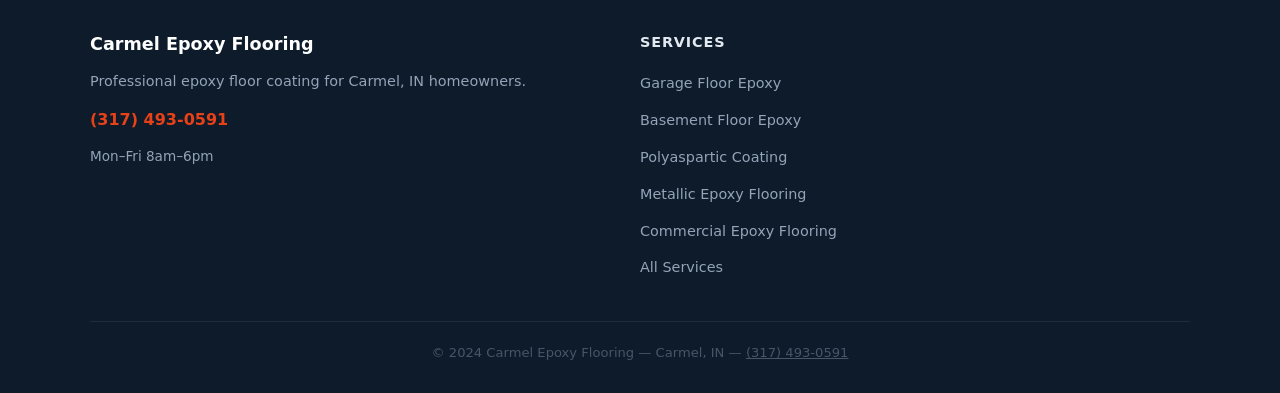
==== commit 41d23264: "Add metallic and commercial service pages; services nav dropdown; sitemap" ====
--- a/basement-floor-epoxy-carmel.html
+++ b/basement-floor-epoxy-carmel.html
@@ -4,6 +4,7 @@
   <meta charset="UTF-8">
   <meta name="viewport" content="width=device-width, initial-scale=1.0">
   <title>Basement Floor Epoxy in Carmel, IN | Get a Quote</title>
+    <link rel="canonical" href="https://www.carmelepoxyflooring.com/basement-floor-epoxy-carmel.html">
   <meta name="description" content="Epoxy basement floor coating in Carmel, IN. Moisture-resistant, non-dusting, and easy to clean. Serving Hamilton County. Call (317) 493-0591.">
   <link rel="stylesheet" href="styles.css">
   <script type="application/ld+json">
@@ -61,7 +62,18 @@
 <nav>
   <a href="/" class="nav-logo">Carmel Epoxy Flooring</a>
   <ul class="nav-links">
-    <li><a href="/services.html">Services</a></li>
+    <li class="has-dropdown">
+      <a href="/services.html">Services</a>
+      <div class="dropdown-menu">
+        <ul class="dropdown-menu-list">
+          <li><a href="/garage-floor-epoxy-carmel.html">Garage Floor Epoxy</a></li>
+          <li><a href="/basement-floor-epoxy-carmel.html">Basement Floor Epoxy</a></li>
+          <li><a href="/polyaspartic-floor-coating-carmel.html">Polyaspartic Coating</a></li>
+          <li><a href="/metallic-epoxy-flooring-carmel.html">Metallic Epoxy Flooring</a></li>
+          <li><a href="/commercial-epoxy-flooring-carmel.html">Commercial Epoxy Flooring</a></li>
+        </ul>
+      </div>
+    </li>
     <li><a href="/garage-floor-epoxy-carmel.html">Garage Floors</a></li>
     <li><a href="/polyaspartic-floor-coating-carmel.html">Polyaspartic</a></li>
     <li><a href="/contact.html">Contact</a></li>
@@ -209,6 +221,8 @@
         <li><a href="/garage-floor-epoxy-carmel.html">Garage Floor Epoxy</a></li>
         <li><a href="/basement-floor-epoxy-carmel.html">Basement Floor Epoxy</a></li>
         <li><a href="/polyaspartic-floor-coating-carmel.html">Polyaspartic Coating</a></li>
+        <li><a href="/metallic-epoxy-flooring-carmel.html">Metallic Epoxy Flooring</a></li>
+        <li><a href="/commercial-epoxy-flooring-carmel.html">Commercial Epoxy Flooring</a></li>
         <li><a href="/services.html">All Services</a></li>
       </ul>
     </div>
--- a/styles.css
+++ b/styles.css
@@ -4,454 +4,454 @@
 *, *::before, *::after { box-sizing: border-box; margin: 0; padding: 0; }
 html { scroll-behavior: smooth; }
 body {
-  font-family: 'Segoe UI', system-ui, -apple-system, sans-serif;
-  font-size: 17px;
-  line-height: 1.7;
-  color: #334155;
-  background: #f1f5f9;
+font-family: 'Segoe UI', system-ui, -apple-system, sans-serif;
+font-size: 17px;
+line-height: 1.7;
+color: #334155;
+background: #f1f5f9;
 }
 img { max-width: 100%; height: auto; display: block; }
 a { color: #2563eb; text-decoration: underline; }
 
 /* === Navigation === */
 nav {
-  position: sticky;
-  top: 0;
-  z-index: 100;
-  background: #0d1b2a;
-  padding: 0 24px;
-  display: flex;
-  align-items: center;
-  justify-content: space-between;
-  height: 64px;
-  box-shadow: 0 2px 8px rgba(0,0,0,0.3);
+position: sticky;
+top: 0;
+z-index: 100;
+background: #0d1b2a;
+padding: 0 24px;
+display: flex;
+align-items: center;
+justify-content: space-between;
+height: 64px;
+box-shadow: 0 2px 8px rgba(0,0,0,0.3);
 }
 .nav-logo {
-  font-size: 1.15rem;
-  font-weight: 700;
-  color: #ffffff;
-  text-decoration: none;
-  letter-spacing: -0.3px;
-  white-space: nowrap;
+font-size: 1.15rem;
+font-weight: 700;
+color: #ffffff;
+text-decoration: none;
+letter-spacing: -0.3px;
+white-space: nowrap;
 }
 .nav-links {
-  display: flex;
-  gap: 28px;
-  list-style: none;
+display: flex;
+gap: 28px;
+list-style: none;
 }
 .nav-links a {
-  color: #cbd5e1;
-  text-decoration: none;
-  font-size: 0.95rem;
-  font-weight: 500;
-  transition: color 0.15s;
+color: #cbd5e1;
+text-decoration: none;
+font-size: 0.95rem;
+font-weight: 500;
+transition: color 0.15s;
 }
 .nav-links a:hover { color: #ffffff; }
 .nav-cta {
-  background: #e84118;
-  color: #ffffff !important;
-  text-decoration: none !important;
-  padding: 10px 18px;
-  border-radius: 6px;
-  font-weight: 700;
-  font-size: 0.9rem;
-  white-space: nowrap;
+background: #e84118;
+color: #ffffff !important;
+text-decoration: none !important;
+padding: 10px 18px;
+border-radius: 6px;
+font-weight: 700;
+font-size: 0.9rem;
+white-space: nowrap;
 }
 .nav-cta:hover { background: #c73510 !important; }
 
 /* === Hero === */
 .hero {
-  position: relative;
-  min-height: 540px;
-  display: flex;
-  align-items: center;
-  overflow: hidden;
-  background: #0d1b2a;
+position: relative;
+min-height: 540px;
+display: flex;
+align-items: center;
+overflow: hidden;
+background: #0d1b2a;
 }
 .hero-bg {
-  position: absolute;
-  inset: 0;
-  object-fit: cover;
-  width: 100%;
-  height: 100%;
-  opacity: 0.35;
+position: absolute;
+inset: 0;
+object-fit: cover;
+width: 100%;
+height: 100%;
+opacity: 0.35;
 }
 .hero-content {
-  position: relative;
-  z-index: 2;
-  max-width: 680px;
-  padding: 64px 32px 64px 48px;
-  color: #ffffff;
+position: relative;
+z-index: 2;
+max-width: 680px;
+padding: 64px 32px 64px 48px;
+color: #ffffff;
 }
 .hero-content h1 {
-  font-size: 2.6rem;
-  font-weight: 800;
-  line-height: 1.2;
-  margin-bottom: 16px;
-  letter-spacing: -0.5px;
+font-size: 2.6rem;
+font-weight: 800;
+line-height: 1.2;
+margin-bottom: 16px;
+letter-spacing: -0.5px;
 }
 .hero-content p {
-  font-size: 1.15rem;
-  color: #cbd5e1;
-  margin-bottom: 28px;
-  max-width: 520px;
+font-size: 1.15rem;
+color: #cbd5e1;
+margin-bottom: 28px;
+max-width: 520px;
 }
 .btn-primary {
-  display: inline-block;
-  background: #e84118;
-  color: #ffffff;
-  text-decoration: none;
-  padding: 14px 28px;
-  border-radius: 6px;
-  font-weight: 700;
-  font-size: 1rem;
-  margin-right: 12px;
-  margin-bottom: 8px;
+display: inline-block;
+background: #e84118;
+color: #ffffff;
+text-decoration: none;
+padding: 14px 28px;
+border-radius: 6px;
+font-weight: 700;
+font-size: 1rem;
+margin-right: 12px;
+margin-bottom: 8px;
 }
 .btn-primary:hover { background: #c73510; color: #ffffff; }
 .btn-secondary {
-  display: inline-block;
-  background: transparent;
-  color: #ffffff;
-  text-decoration: none;
-  padding: 14px 28px;
-  border-radius: 6px;
-  font-weight: 600;
-  font-size: 1rem;
-  border: 2px solid rgba(255,255,255,0.5);
-  margin-bottom: 8px;
+display: inline-block;
+background: transparent;
+color: #ffffff;
+text-decoration: none;
+padding: 14px 28px;
+border-radius: 6px;
+font-weight: 600;
+font-size: 1rem;
+border: 2px solid rgba(255,255,255,0.5);
+margin-bottom: 8px;
 }
 .btn-secondary:hover { border-color: #ffffff; color: #ffffff; }
 
 /* === Trust Bar === */
 .trust-bar {
-  background: #ffffff;
-  border-bottom: 1px solid #e2e8f0;
-  padding: 20px 32px;
-  display: flex;
-  justify-content: center;
-  gap: 48px;
-  flex-wrap: wrap;
+background: #ffffff;
+border-bottom: 1px solid #e2e8f0;
+padding: 20px 32px;
+display: flex;
+justify-content: center;
+gap: 48px;
+flex-wrap: wrap;
 }
 .trust-item {
-  text-align: center;
-  font-size: 0.9rem;
-  color: #64748b;
+text-align: center;
+font-size: 0.9rem;
+color: #64748b;
 }
 .trust-item strong {
-  display: block;
-  font-size: 1.4rem;
-  color: #0d1b2a;
-  font-weight: 800;
-  line-height: 1.2;
+display: block;
+font-size: 1.4rem;
+color: #0d1b2a;
+font-weight: 800;
+line-height: 1.2;
 }
 
 /* === Page Layout === */
 .container {
-  max-width: 1100px;
-  margin: 0 auto;
-  padding: 0 24px;
+max-width: 1100px;
+margin: 0 auto;
+padding: 0 24px;
 }
 .section {
-  padding: 64px 0;
+padding: 64px 0;
 }
 .section-white { background: #ffffff; }
 .section-gray { background: #f1f5f9; }
 .section-dark {
-  background: #0d1b2a;
-  color: #e2e8f0;
+background: #0d1b2a;
+color: #e2e8f0;
 }
 .section h2 {
-  font-size: 1.85rem;
-  font-weight: 800;
-  color: #0d1b2a;
-  margin-bottom: 20px;
-  line-height: 1.25;
-  letter-spacing: -0.3px;
+font-size: 1.85rem;
+font-weight: 800;
+color: #0d1b2a;
+margin-bottom: 20px;
+line-height: 1.25;
+letter-spacing: -0.3px;
 }
 .section-dark h2 { color: #ffffff; }
 .section h3 {
-  font-size: 1.2rem;
-  font-weight: 700;
-  color: #0d1b2a;
-  margin-bottom: 10px;
-  margin-top: 28px;
+font-size: 1.2rem;
+font-weight: 700;
+color: #0d1b2a;
+margin-bottom: 10px;
+margin-top: 28px;
 }
 .section-dark h3 { color: #f8fafc; }
 .section p { margin-bottom: 16px; max-width: 720px; }
 
 /* === Two-column layout === */
 .two-col {
-  display: grid;
-  grid-template-columns: 1fr 1fr;
-  gap: 48px;
-  align-items: center;
+display: grid;
+grid-template-columns: 1fr 1fr;
+gap: 48px;
+align-items: center;
 }
 .two-col img {
-  border-radius: 10px;
-  box-shadow: 0 8px 24px rgba(0,0,0,0.12);
-  width: 100%;
-  height: 320px;
-  object-fit: cover;
+border-radius: 10px;
+box-shadow: 0 8px 24px rgba(0,0,0,0.12);
+width: 100%;
+height: 320px;
+object-fit: cover;
 }
 
 /* === Cards === */
 .card-grid {
-  display: grid;
-  grid-template-columns: repeat(auto-fit, minmax(260px, 1fr));
-  gap: 24px;
-  margin-top: 32px;
+display: grid;
+grid-template-columns: repeat(auto-fit, minmax(260px, 1fr));
+gap: 24px;
+margin-top: 32px;
 }
 .card {
-  background: #ffffff;
-  border-radius: 10px;
-  padding: 28px;
-  box-shadow: 0 2px 12px rgba(0,0,0,0.07);
-  border: 1px solid #e2e8f0;
+background: #ffffff;
+border-radius: 10px;
+padding: 28px;
+box-shadow: 0 2px 12px rgba(0,0,0,0.07);
+border: 1px solid #e2e8f0;
 }
 .card h3 { margin-top: 0; }
 .card-icon {
-  font-size: 1.8rem;
-  margin-bottom: 12px;
+font-size: 1.8rem;
+margin-bottom: 12px;
 }
 
 /* === Service Blocks === */
 .service-block {
-  background: #ffffff;
-  border-radius: 10px;
-  overflow: hidden;
-  box-shadow: 0 2px 12px rgba(0,0,0,0.08);
-  border: 1px solid #e2e8f0;
-  margin-bottom: 32px;
+background: #ffffff;
+border-radius: 10px;
+overflow: hidden;
+box-shadow: 0 2px 12px rgba(0,0,0,0.08);
+border: 1px solid #e2e8f0;
+margin-bottom: 32px;
 }
 .service-block img {
-  width: 100%;
-  height: 220px;
-  object-fit: cover;
+width: 100%;
+height: 220px;
+object-fit: cover;
 }
 .service-block-body { padding: 28px; }
 .service-block-body h2 { margin-bottom: 12px; }
 .service-block-body p { margin-bottom: 12px; }
 .service-link {
-  display: inline-block;
-  color: #e84118;
-  font-weight: 700;
-  text-decoration: none;
-  margin-top: 8px;
+display: inline-block;
+color: #e84118;
+font-weight: 700;
+text-decoration: none;
+margin-top: 8px;
 }
 .service-link:hover { color: #c73510; }
 
 /* === FAQ === */
 .faq-list { list-style: none; margin-top: 24px; }
 .faq-item {
-  background: #ffffff;
-  border: 1px solid #e2e8f0;
-  border-radius: 8px;
-  padding: 24px 28px;
-  margin-bottom: 16px;
+background: #ffffff;
+border: 1px solid #e2e8f0;
+border-radius: 8px;
+padding: 24px 28px;
+margin-bottom: 16px;
 }
 .faq-item h3 {
-  font-size: 1.05rem;
-  color: #0d1b2a;
-  margin-top: 0;
-  margin-bottom: 10px;
+font-size: 1.05rem;
+color: #0d1b2a;
+margin-top: 0;
+margin-bottom: 10px;
 }
 .faq-item p { margin-bottom: 0; max-width: none; }
 
 /* === Price Table === */
 .price-table {
-  width: 100%;
-  border-collapse: collapse;
-  margin-top: 24px;
-  background: #ffffff;
-  border-radius: 10px;
-  overflow: hidden;
-  box-shadow: 0 2px 10px rgba(0,0,0,0.07);
+width: 100%;
+border-collapse: collapse;
+margin-top: 24px;
+background: #ffffff;
+border-radius: 10px;
+overflow: hidden;
+box-shadow: 0 2px 10px rgba(0,0,0,0.07);
 }
 .price-table th {
-  background: #0d1b2a;
-  color: #ffffff;
-  padding: 14px 20px;
-  text-align: left;
-  font-size: 0.9rem;
-  text-transform: uppercase;
-  letter-spacing: 0.05em;
+background: #0d1b2a;
+color: #ffffff;
+padding: 14px 20px;
+text-align: left;
+font-size: 0.9rem;
+text-transform: uppercase;
+letter-spacing: 0.05em;
 }
 .price-table td {
-  padding: 14px 20px;
-  border-bottom: 1px solid #e2e8f0;
-  font-size: 0.95rem;
+padding: 14px 20px;
+border-bottom: 1px solid #e2e8f0;
+font-size: 0.95rem;
 }
 .price-table tr:last-child td { border-bottom: none; }
 .price-table tr:nth-child(even) td { background: #f8fafc; }
 
 /* === CTA Section === */
 .cta-section {
-  background: #e84118;
-  padding: 56px 32px;
-  text-align: center;
-  color: #ffffff;
+background: #e84118;
+padding: 56px 32px;
+text-align: center;
+color: #ffffff;
 }
 .cta-section h2 {
-  color: #ffffff;
-  font-size: 2rem;
-  margin-bottom: 12px;
+color: #ffffff;
+font-size: 2rem;
+margin-bottom: 12px;
 }
 .cta-section p {
-  color: rgba(255,255,255,0.88);
-  font-size: 1.1rem;
-  margin: 0 auto 28px;
-  max-width: 560px;
+color: rgba(255,255,255,0.88);
+font-size: 1.1rem;
+margin: 0 auto 28px;
+max-width: 560px;
 }
 .btn-white {
-  display: inline-block;
-  background: #ffffff;
-  color: #e84118;
-  text-decoration: none;
-  padding: 14px 32px;
-  border-radius: 6px;
-  font-weight: 800;
-  font-size: 1.05rem;
-  margin: 4px;
+display: inline-block;
+background: #ffffff;
+color: #e84118;
+text-decoration: none;
+padding: 14px 32px;
+border-radius: 6px;
+font-weight: 800;
+font-size: 1.05rem;
+margin: 4px;
 }
 .btn-white:hover { background: #f1f5f9; color: #e84118; }
 .btn-outline-white {
-  display: inline-block;
-  background: transparent;
-  color: #ffffff;
-  text-decoration: none;
-  padding: 14px 28px;
-  border-radius: 6px;
-  font-weight: 700;
-  font-size: 1rem;
-  border: 2px solid rgba(255,255,255,0.7);
-  margin: 4px;
+display: inline-block;
+background: transparent;
+color: #ffffff;
+text-decoration: none;
+padding: 14px 28px;
+border-radius: 6px;
+font-weight: 700;
+font-size: 1rem;
+border: 2px solid rgba(255,255,255,0.7);
+margin: 4px;
 }
 .btn-outline-white:hover { border-color: #ffffff; }
 
 /* === Contact Form === */
 .contact-form {
-  background: #ffffff;
-  border-radius: 10px;
-  padding: 36px;
-  box-shadow: 0 2px 12px rgba(0,0,0,0.08);
-  border: 1px solid #e2e8f0;
-  max-width: 560px;
+background: #ffffff;
+border-radius: 10px;
+padding: 36px;
+box-shadow: 0 2px 12px rgba(0,0,0,0.08);
+border: 1px solid #e2e8f0;
+max-width: 560px;
 }
 .form-group { margin-bottom: 20px; }
 .form-group label {
-  display: block;
-  font-weight: 600;
-  font-size: 0.9rem;
-  color: #334155;
-  margin-bottom: 6px;
-  text-transform: uppercase;
-  letter-spacing: 0.04em;
+display: block;
+font-weight: 600;
+font-size: 0.9rem;
+color: #334155;
+margin-bottom: 6px;
+text-transform: uppercase;
+letter-spacing: 0.04em;
 }
 .form-group input,
 .form-group select,
 .form-group textarea {
-  width: 100%;
-  padding: 12px 14px;
-  border: 1px solid #cbd5e1;
-  border-radius: 6px;
-  font-size: 1rem;
-  color: #334155;
-  background: #f8fafc;
-  font-family: inherit;
+width: 100%;
+padding: 12px 14px;
+border: 1px solid #cbd5e1;
+border-radius: 6px;
+font-size: 1rem;
+color: #334155;
+background: #f8fafc;
+font-family: inherit;
 }
 .form-group textarea { min-height: 110px; resize: vertical; }
 .form-group input:focus,
 .form-group select:focus,
 .form-group textarea:focus {
-  outline: none;
-  border-color: #e84118;
-  background: #ffffff;
-  box-shadow: 0 0 0 3px rgba(232,65,24,0.1);
+outline: none;
+border-color: #e84118;
+background: #ffffff;
+box-shadow: 0 0 0 3px rgba(232,65,24,0.1);
 }
 .btn-submit {
-  width: 100%;
-  background: #e84118;
-  color: #ffffff;
-  border: none;
-  padding: 14px;
-  border-radius: 6px;
-  font-size: 1.05rem;
-  font-weight: 700;
-  cursor: pointer;
-  font-family: inherit;
+width: 100%;
+background: #e84118;
+color: #ffffff;
+border: none;
+padding: 14px;
+border-radius: 6px;
+font-size: 1.05rem;
+font-weight: 700;
+cursor: pointer;
+font-family: inherit;
 }
 .btn-submit:hover { background: #c73510; }
 
 /* === Contact Info === */
 .contact-grid {
-  display: grid;
-  grid-template-columns: 1fr 1fr;
-  gap: 48px;
-  align-items: start;
+display: grid;
+grid-template-columns: 1fr 1fr;
+gap: 48px;
+align-items: start;
 }
 .contact-info h2 { margin-bottom: 20px; }
 .contact-detail {
-  display: flex;
-  flex-direction: column;
-  gap: 4px;
-  margin-bottom: 20px;
+display: flex;
+flex-direction: column;
+gap: 4px;
+margin-bottom: 20px;
 }
 .contact-detail span { font-size: 0.85rem; text-transform: uppercase; letter-spacing: 0.05em; color: #64748b; font-weight: 600; }
 .contact-detail a, .contact-detail p { margin: 0; font-size: 1.05rem; }
 .call-process { list-style: none; margin-top: 16px; counter-reset: step; }
 .call-process li {
-  counter-increment: step;
-  padding: 14px 16px 14px 56px;
-  position: relative;
-  background: #f8fafc;
-  border-radius: 8px;
-  margin-bottom: 10px;
-  font-size: 0.95rem;
+counter-increment: step;
+padding: 14px 16px 14px 56px;
+position: relative;
+background: #f8fafc;
+border-radius: 8px;
+margin-bottom: 10px;
+font-size: 0.95rem;
 }
 .call-process li::before {
-  content: counter(step);
-  position: absolute;
-  left: 16px;
-  top: 50%;
-  transform: translateY(-50%);
-  width: 28px;
-  height: 28px;
-  background: #e84118;
-  color: #ffffff;
-  border-radius: 50%;
-  display: flex;
-  align-items: center;
-  justify-content: center;
-  font-weight: 800;
-  font-size: 0.85rem;
+content: counter(step);
+position: absolute;
+left: 16px;
+top: 50%;
+transform: translateY(-50%);
+width: 28px;
+height: 28px;
+background: #e84118;
+color: #ffffff;
+border-radius: 50%;
+display: flex;
+align-items: center;
+justify-content: center;
+font-weight: 800;
+font-size: 0.85rem;
 }
 
 /* === Page Hero (interior pages) === */
 .page-hero {
-  background: #0d1b2a;
-  padding: 56px 32px;
-  text-align: center;
+background: #0d1b2a;
+padding: 56px 32px;
+text-align: center;
 }
 .page-hero h1 {
-  color: #ffffff;
-  font-size: 2.2rem;
-  font-weight: 800;
-  letter-spacing: -0.4px;
-  margin-bottom: 12px;
+color: #ffffff;
+font-size: 2.2rem;
+font-weight: 800;
+letter-spacing: -0.4px;
+margin-bottom: 12px;
 }
 .page-hero p {
-  color: #94a3b8;
-  font-size: 1.05rem;
-  max-width: 560px;
-  margin: 0 auto 24px;
+color: #94a3b8;
+font-size: 1.05rem;
+max-width: 560px;
+margin: 0 auto 24px;
 }
 
 /* === Breadcrumb === */
 .breadcrumb {
-  padding: 12px 0;
-  font-size: 0.85rem;
-  color: #64748b;
+padding: 12px 0;
+font-size: 0.85rem;
+color: #64748b;
 }
 .breadcrumb a { color: #2563eb; text-decoration: underline; }
 .breadcrumb span { margin: 0 6px; }
@@ -459,46 +459,71 @@
 /* === Steps === */
 .steps { counter-reset: step-num; list-style: none; margin-top: 20px; }
 .steps li {
-  counter-increment: step-num;
-  padding: 20px 20px 20px 70px;
-  position: relative;
-  background: #ffffff;
-  border-radius: 8px;
-  border: 1px solid #e2e8f0;
-  margin-bottom: 12px;
+counter-increment: step-num;
+padding: 20px 20px 20px 70px;
+position: relative;
+background: #ffffff;
+border-radius: 8px;
+border: 1px solid #e2e8f0;
+margin-bottom: 12px;
 }
 .steps li::before {
-  content: counter(step-num);
-  position: absolute;
-  left: 20px;
-  top: 20px;
-  width: 34px;
-  height: 34px;
-  background: #0d1b2a;
-  color: #ffffff;
-  border-radius: 50%;
-  display: flex;
-  align-items: center;
-  justify-content: center;
-  font-weight: 800;
-  font-size: 0.9rem;
+content: counter(step-num);
+position: absolute;
+left: 20px;
+top: 20px;
+width: 34px;
+height: 34px;
+background: #0d1b2a;
+color: #ffffff;
+border-radius: 50%;
+display: flex;
+align-items: center;
+justify-content: center;
+font-weight: 800;
+font-size: 0.9rem;
 }
 .steps li strong { display: block; font-weight: 700; color: #0d1b2a; margin-bottom: 4px; }
+
+/* === Project Gallery === */
+.gallery-grid {
+display: grid;
+grid-template-columns: repeat(auto-fit, minmax(280px, 1fr));
+gap: 28px;
+margin-top: 28px;
+}
+.gallery-item img {
+width: 100%;
+height: 260px;
+object-fit: cover;
+border-radius: 10px;
+box-shadow: 0 8px 24px rgba(0,0,0,0.12);
+display: block;
+transition: transform 0.2s;
+}
+.gallery-item img:hover { transform: translateY(-3px); }
+.gallery-caption {
+font-size: 0.85rem;
+color: #64748b;
+text-align: center;
+margin-top: 10px;
+margin-bottom: 0;
+}
 
 /* === Footer === */
 footer {
-  background: #0d1b2a;
-  color: #94a3b8;
-  padding: 48px 32px 28px;
+background: #0d1b2a;
+color: #94a3b8;
+padding: 48px 32px 28px;
 }
 .footer-grid {
-  max-width: 1100px;
-  margin: 0 auto;
-  display: grid;
-  grid-template-columns: 2fr 1fr 1fr;
-  gap: 40px;
-  padding-bottom: 32px;
-  border-bottom: 1px solid rgba(255,255,255,0.08);
+max-width: 1100px;
+margin: 0 auto;
+display: grid;
+grid-template-columns: 2fr 1fr 1fr;
+gap: 40px;
+padding-bottom: 32px;
+border-bottom: 1px solid rgba(255,255,255,0.08);
 }
 .footer-brand h3 { color: #ffffff; font-size: 1.1rem; margin-bottom: 10px; }
 .footer-brand p { font-size: 0.9rem; margin-bottom: 12px; }
@@ -509,11 +534,11 @@
 .footer-col ul a:hover { color: #ffffff; }
 .footer-phone a { color: #e84118; font-weight: 700; font-size: 1rem; text-decoration: none; display: block; margin-bottom: 8px; }
 .footer-bottom {
-  max-width: 1100px;
-  margin: 20px auto 0;
-  text-align: center;
-  font-size: 0.82rem;
-  color: #475569;
+max-width: 1100px;
+margin: 20px auto 0;
+text-align: center;
+font-size: 0.82rem;
+color: #475569;
 }
 
 /* === Utility === */
@@ -523,26 +548,41 @@
 .mt-32 { margin-top: 32px; }
 .highlight { color: #e84118; }
 .section-intro {
-  font-size: 1.05rem;
-  color: #64748b;
-  max-width: 600px;
-  margin-bottom: 40px;
+font-size: 1.05rem;
+color: #64748b;
+max-width: 600px;
+margin-bottom: 40px;
 }
 .divider { height: 3px; width: 48px; background: #e84118; margin-bottom: 20px; border-radius: 2px; }
 
 /* === Responsive === */
 @media (max-width: 768px) {
-  .nav-links { display: none; }
-  nav { padding: 0 16px; }
-  .hero-content { padding: 48px 20px; }
-  .hero-content h1 { font-size: 1.9rem; }
-  .two-col { grid-template-columns: 1fr; }
-  .two-col img { height: 220px; }
-  .footer-grid { grid-template-columns: 1fr; gap: 28px; }
-  .section { padding: 44px 0; }
-  .contact-grid { grid-template-columns: 1fr; }
-  .price-table { font-size: 0.85rem; }
-  .trust-bar { gap: 24px; }
-  .page-hero h1 { font-size: 1.7rem; }
-  .section h2 { font-size: 1.5rem; }
-}
+.nav-links { display: none; }
+nav { padding: 0 16px; }
+.hero-content { padding: 48px 20px; }
+.hero-content h1 { font-size: 1.9rem; }
+.two-col { grid-template-columns: 1fr; }
+.two-col img { height: 220px; }
+.gallery-item img { height: 200px; }
+.footer-grid { grid-template-columns: 1fr; gap: 28px; }
+.section { padding: 44px 0; }
+.contact-grid { grid-template-columns: 1fr; }
+.price-table { font-size: 0.85rem; }
+.trust-bar { gap: 24px; }
+.page-hero h1 { font-size: 1.7rem; }
+.section h2 { font-size: 1.5rem; }
+}
+
+
+/* ---------- SERVICES NAV DROPDOWN ---------- */
+.nav-links li.has-dropdown { position: relative; }
+.has-dropdown > a { display: inline-flex; align-items: center; gap: 6px; }
+.has-dropdown > a::after { content:""; width:0; height:0; border-left:4px solid transparent; border-right:4px solid transparent; border-top:5px solid currentColor; }
+.dropdown-menu { display:none; position:absolute; top:100%; left:-18px; padding-top:16px; min-width:250px; z-index:300; }
+.has-dropdown:hover .dropdown-menu, .has-dropdown:focus-within .dropdown-menu { display:block; }
+.dropdown-menu-list { display:block; list-style:none; margin:0; padding:6px 0; background:#0f172a; border:1px solid rgba(255,255,255,.12); border-top:3px solid #2563eb; box-shadow:0 8px 24px rgba(0,0,0,.25); }
+.dropdown-menu-list li { display:block; }
+.dropdown-menu-list li + li { border-top:1px solid rgba(255,255,255,.08); }
+.dropdown-menu-list a { display:block; padding:11px 18px; color:#e2e8f0; font-size:.9rem; font-weight:500; white-space:nowrap; text-decoration:none; }
+.dropdown-menu-list a:hover { background:#1e293b; color:#fff; }
+@media (max-width: 860px) { .dropdown-menu { display:none !important; } .has-dropdown > a::after { display:none; } }
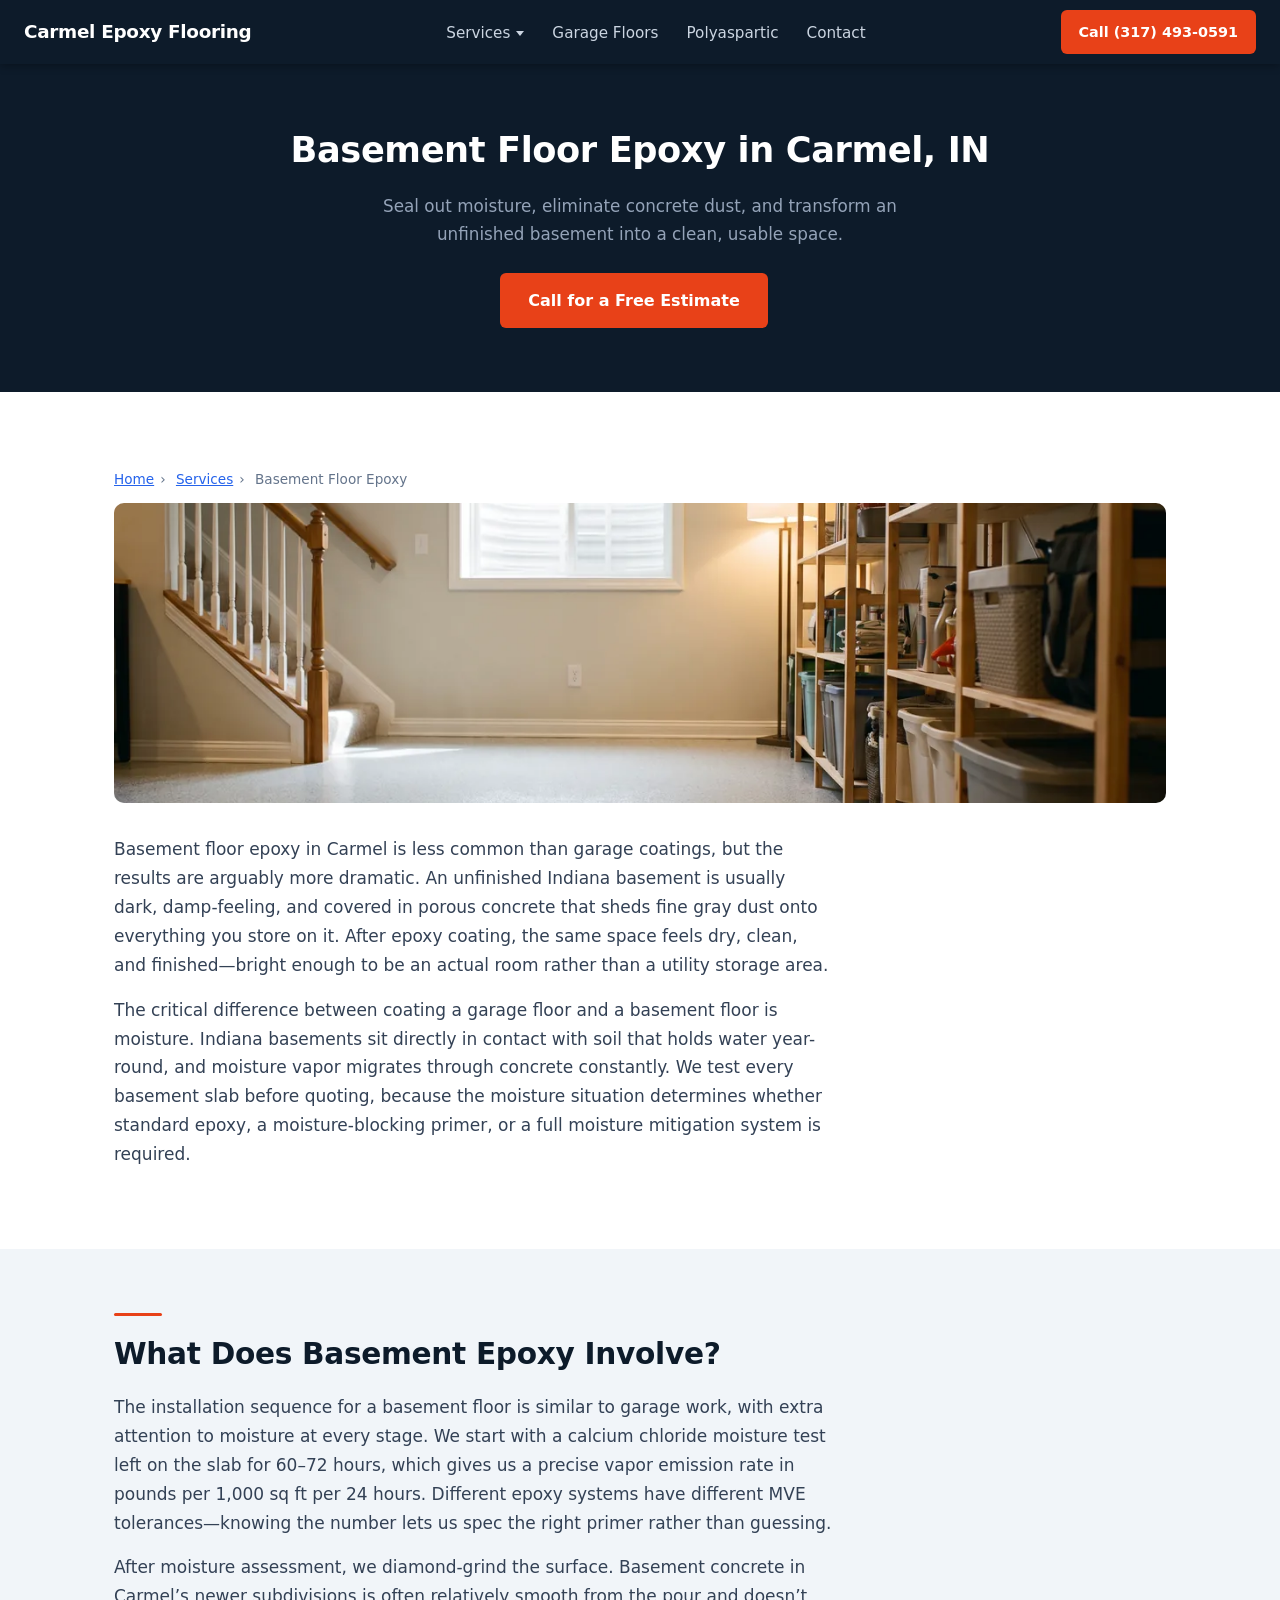
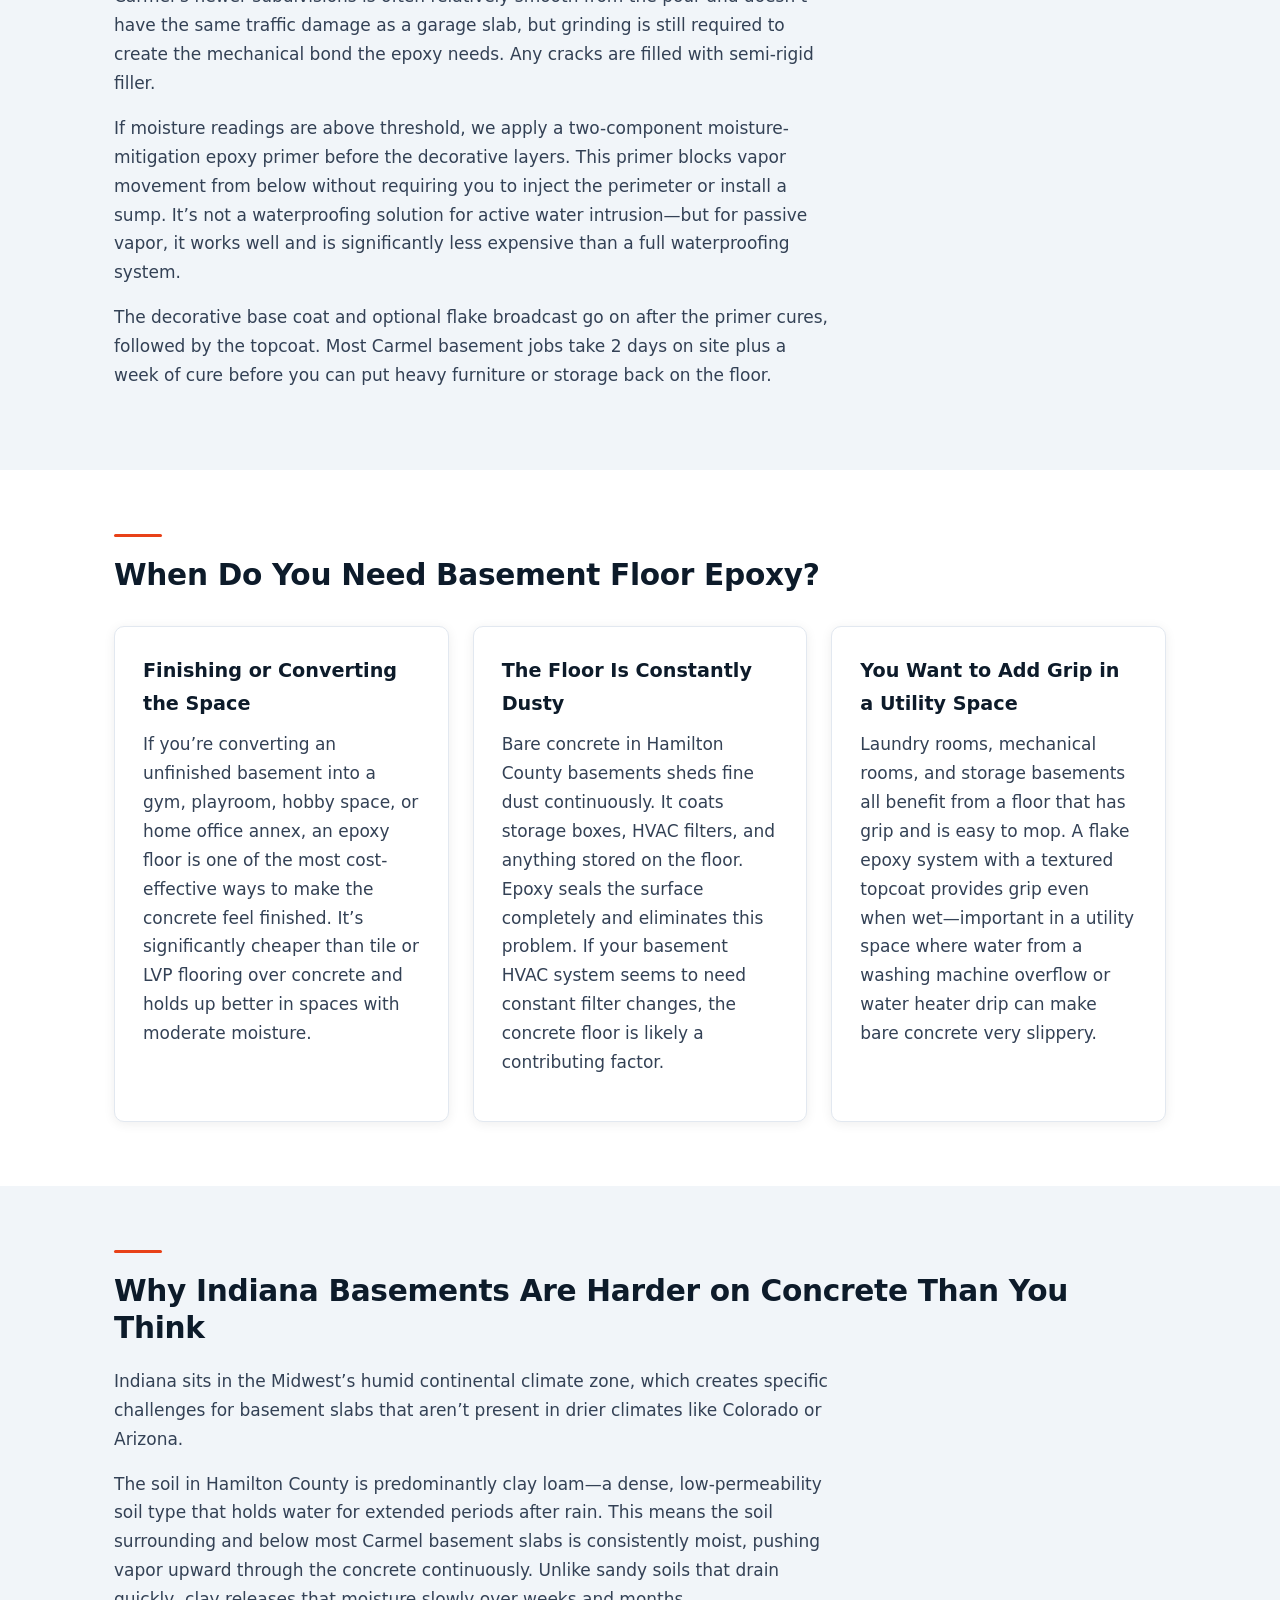
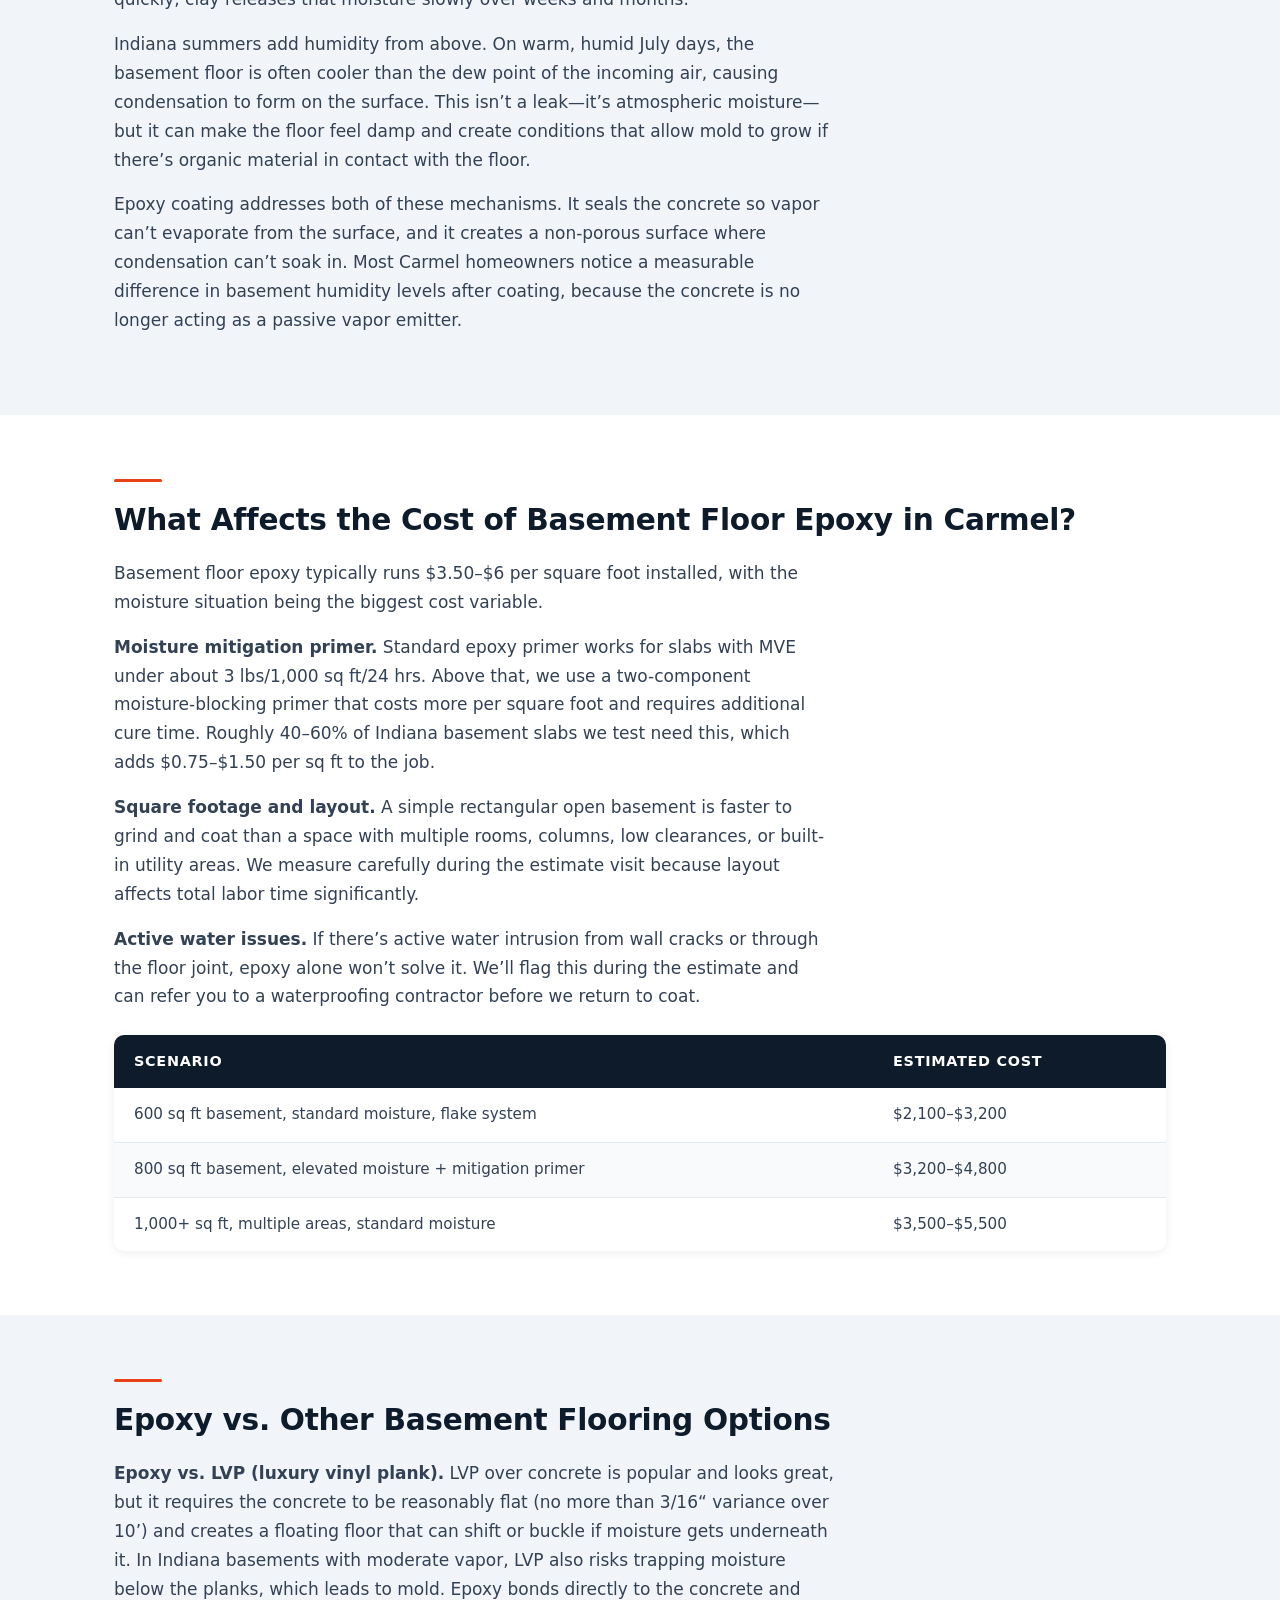
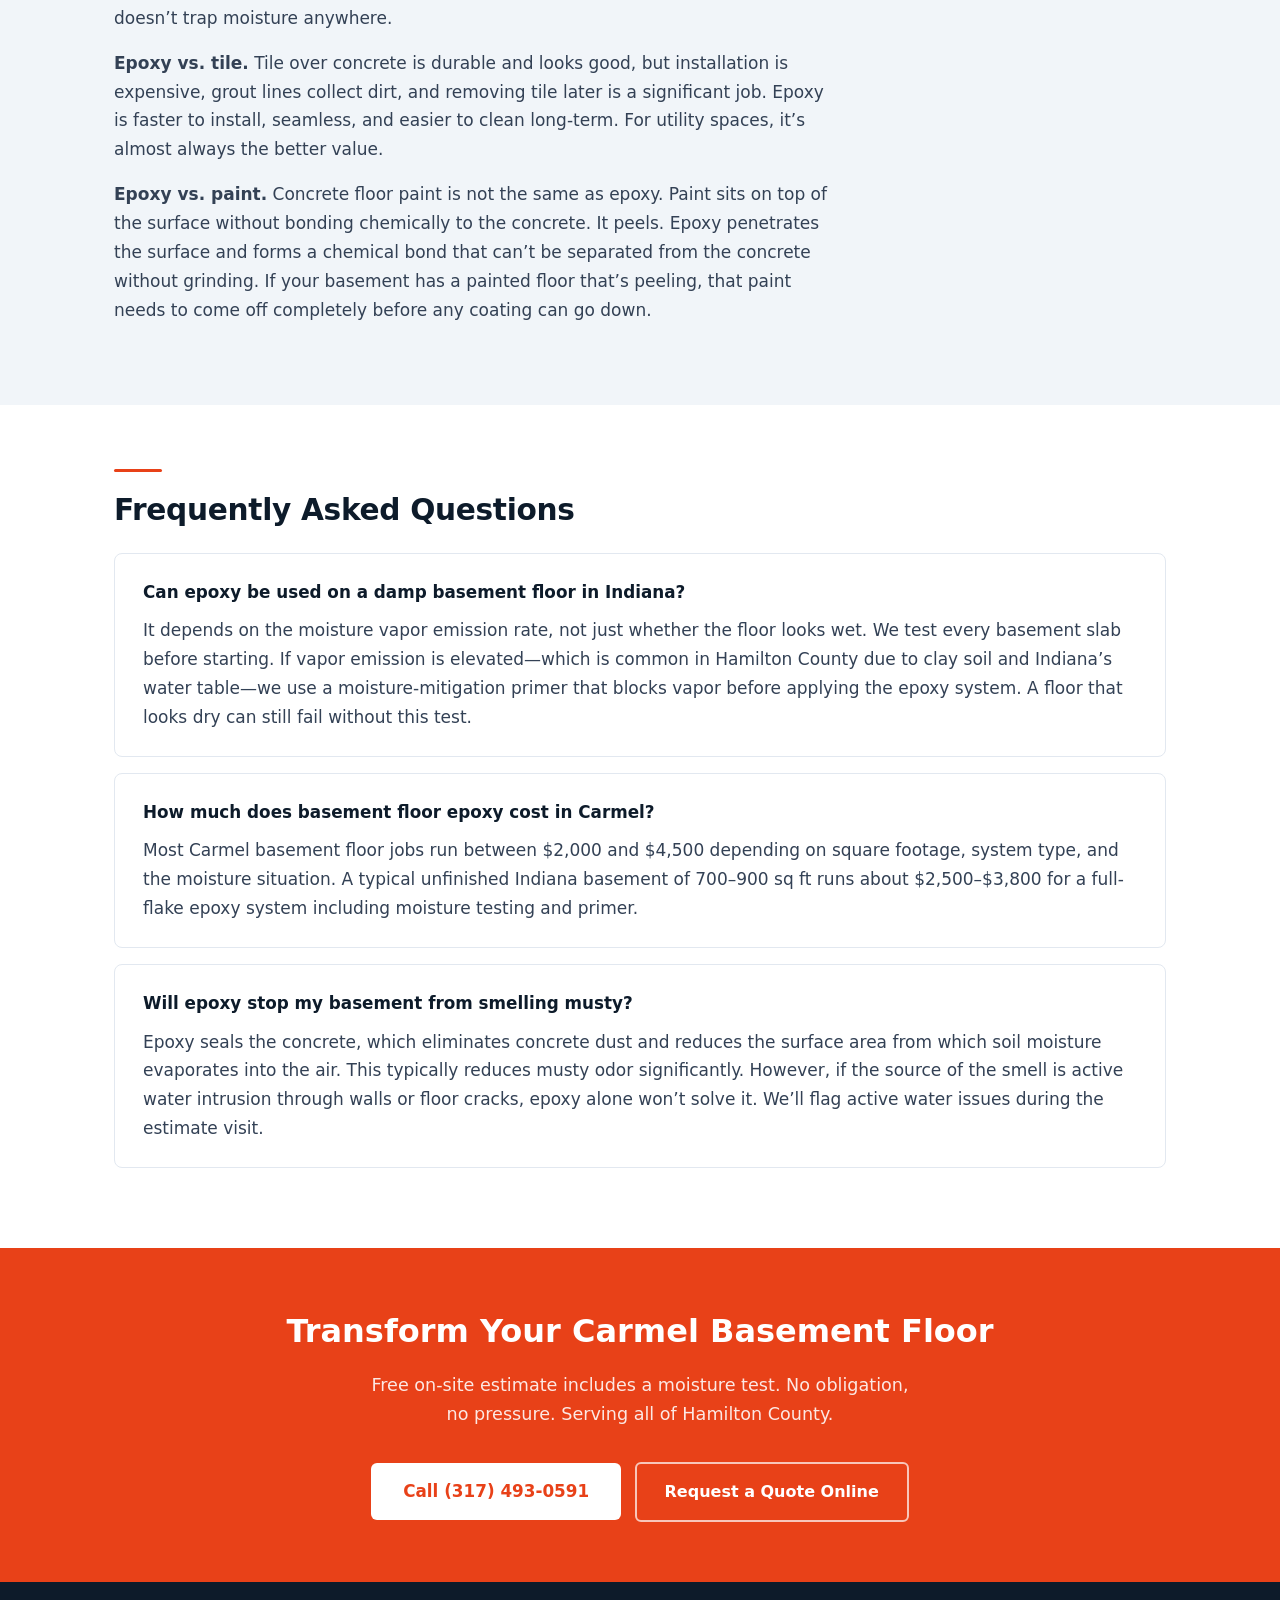
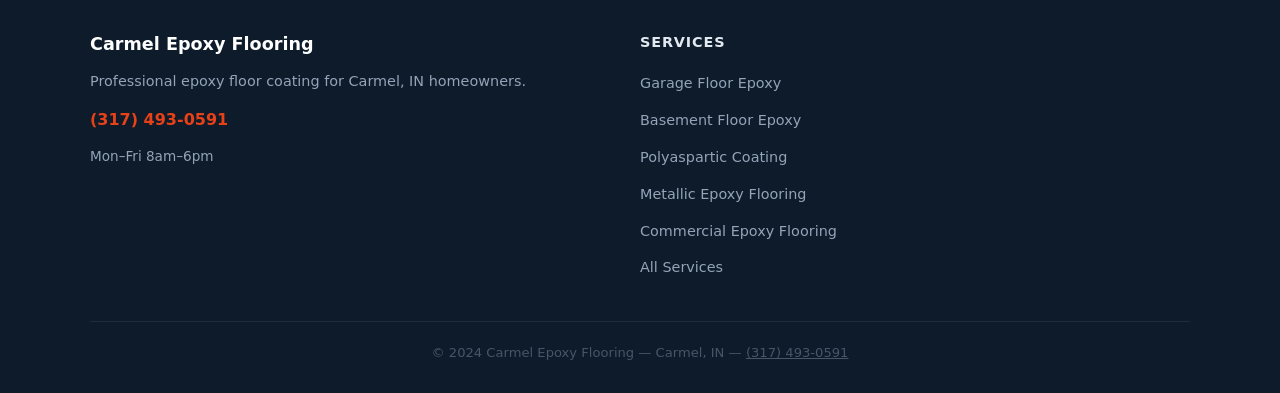
==== commit 853083d1: "Point pages at local WebP images and drop Unsplash hotlinks Hero, installer, metallic, commercial, p" ====
--- a/basement-floor-epoxy-carmel.html
+++ b/basement-floor-epoxy-carmel.html
@@ -93,7 +93,7 @@
       <a href="/">Home</a><span>&rsaquo;</span> <a href="/services.html">Services</a><span>&rsaquo;</span> Basement Floor Epoxy
     </div>
     <img
-      src="https://images.unsplash.com/photo-1772209415876-76ea6cbc2f0c?w=1100&q=80&auto=format&fit=crop"
+      src="images/basement-floor-epoxy-carmel.webp"
       alt="basement floor epoxy in Carmel"
       loading="eager"
       width="1100"
--- a/styles.css
+++ b/styles.css
@@ -122,6 +122,24 @@
 margin-bottom: 8px;
 }
 .btn-secondary:hover { border-color: #ffffff; color: #ffffff; }
+
+/* Home hero: two-column with quote form */
+.home-hero .hero-bg { opacity: 0.45; }
+.home-hero .hero-inner {
+  position: relative; z-index: 2;
+  display: flex; align-items: center; gap: 48px; flex-wrap: wrap;
+  max-width: 1200px; margin: 0 auto; width: 100%;
+  padding: 56px 32px;
+}
+.home-hero .hero-content { flex: 1 1 430px; max-width: 600px; padding: 0; }
+.home-hero .hero-form { flex: 1 1 380px; max-width: 520px; margin-left: auto; }
+.home-hero .hero-form .hero-form-title { font-size: 1.5rem; font-weight: 800; color: #0d1b2a; margin-bottom: 6px; letter-spacing: -0.3px; }
+.home-hero .hero-form .hero-form-sub { font-size: 0.92rem; color: #64748b; margin-bottom: 18px; }
+.home-hero .hero-form .form-group { margin-bottom: 14px; }
+@media (max-width: 860px) {
+  .home-hero .hero-inner { gap: 28px; padding: 44px 24px; }
+  .home-hero .hero-form { margin-left: 0; max-width: 560px; width: 100%; }
+}
 
 /* === Trust Bar === */
 .trust-bar {
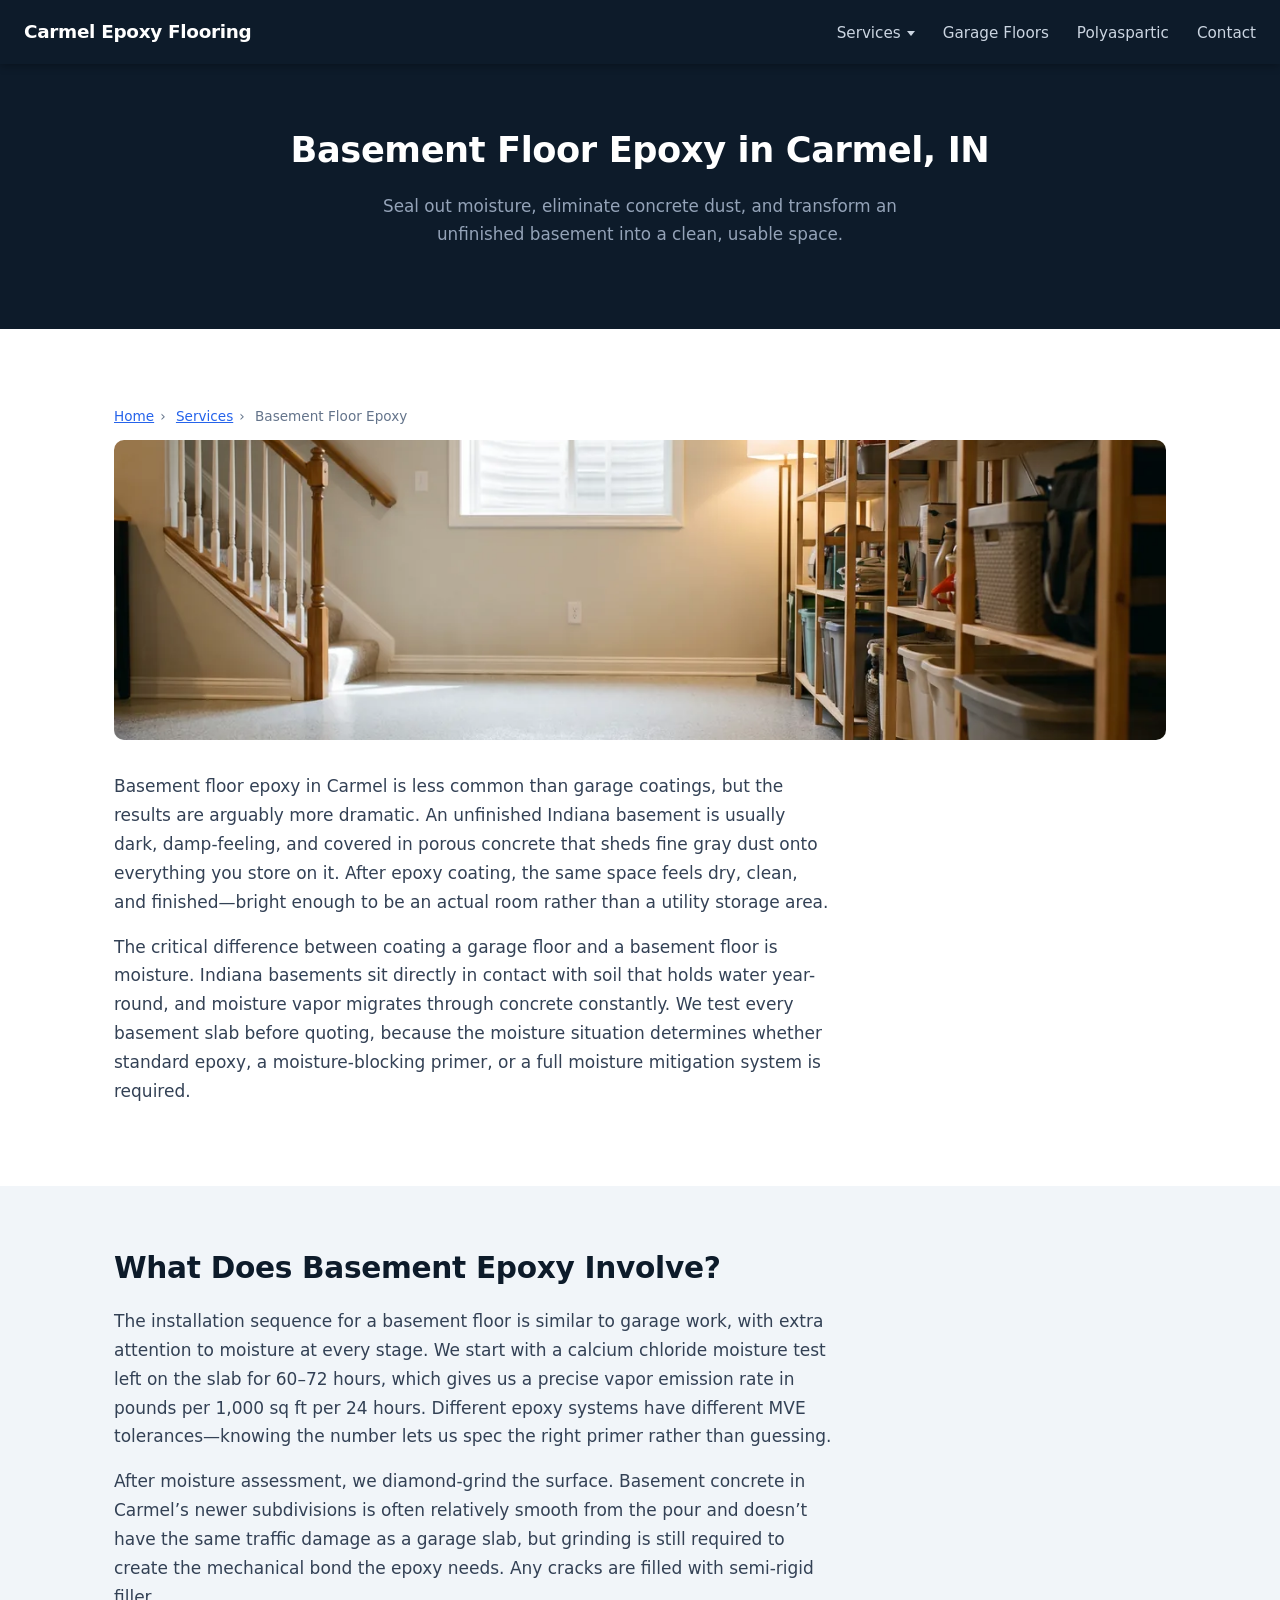
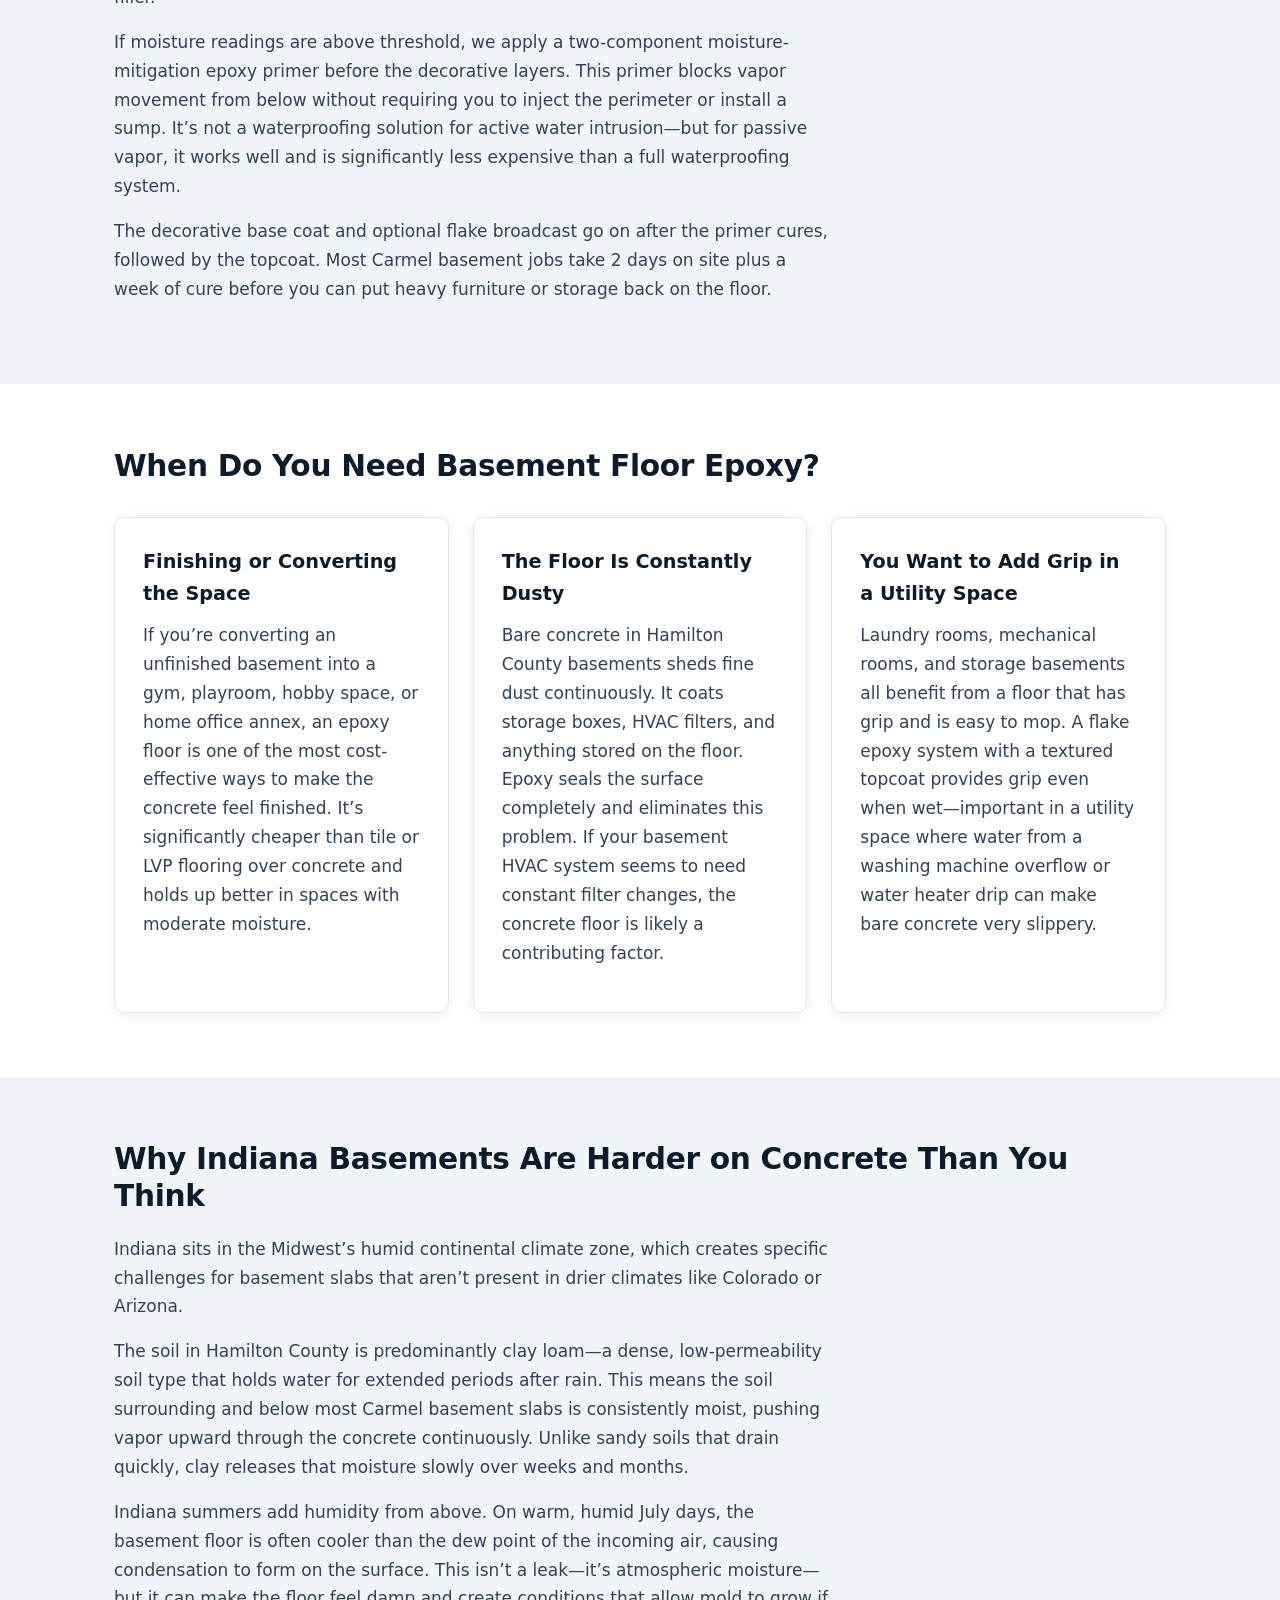
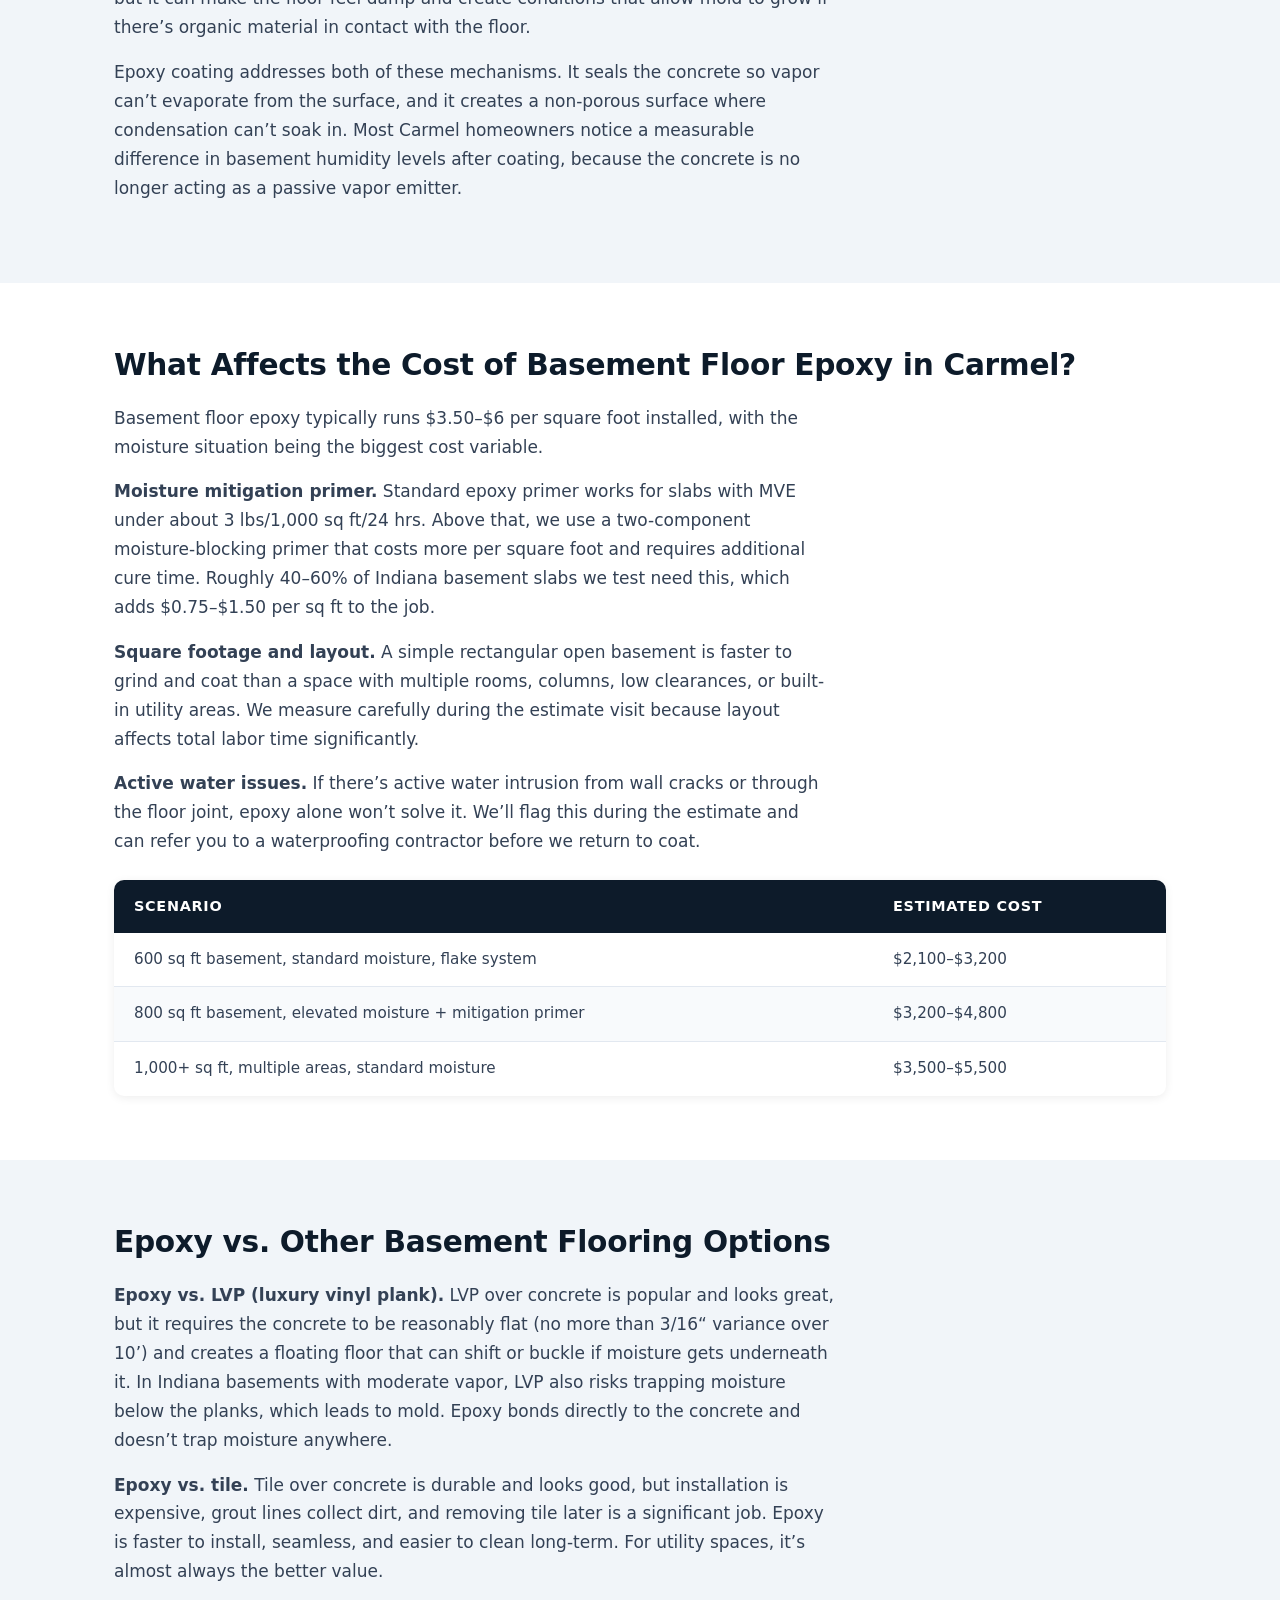
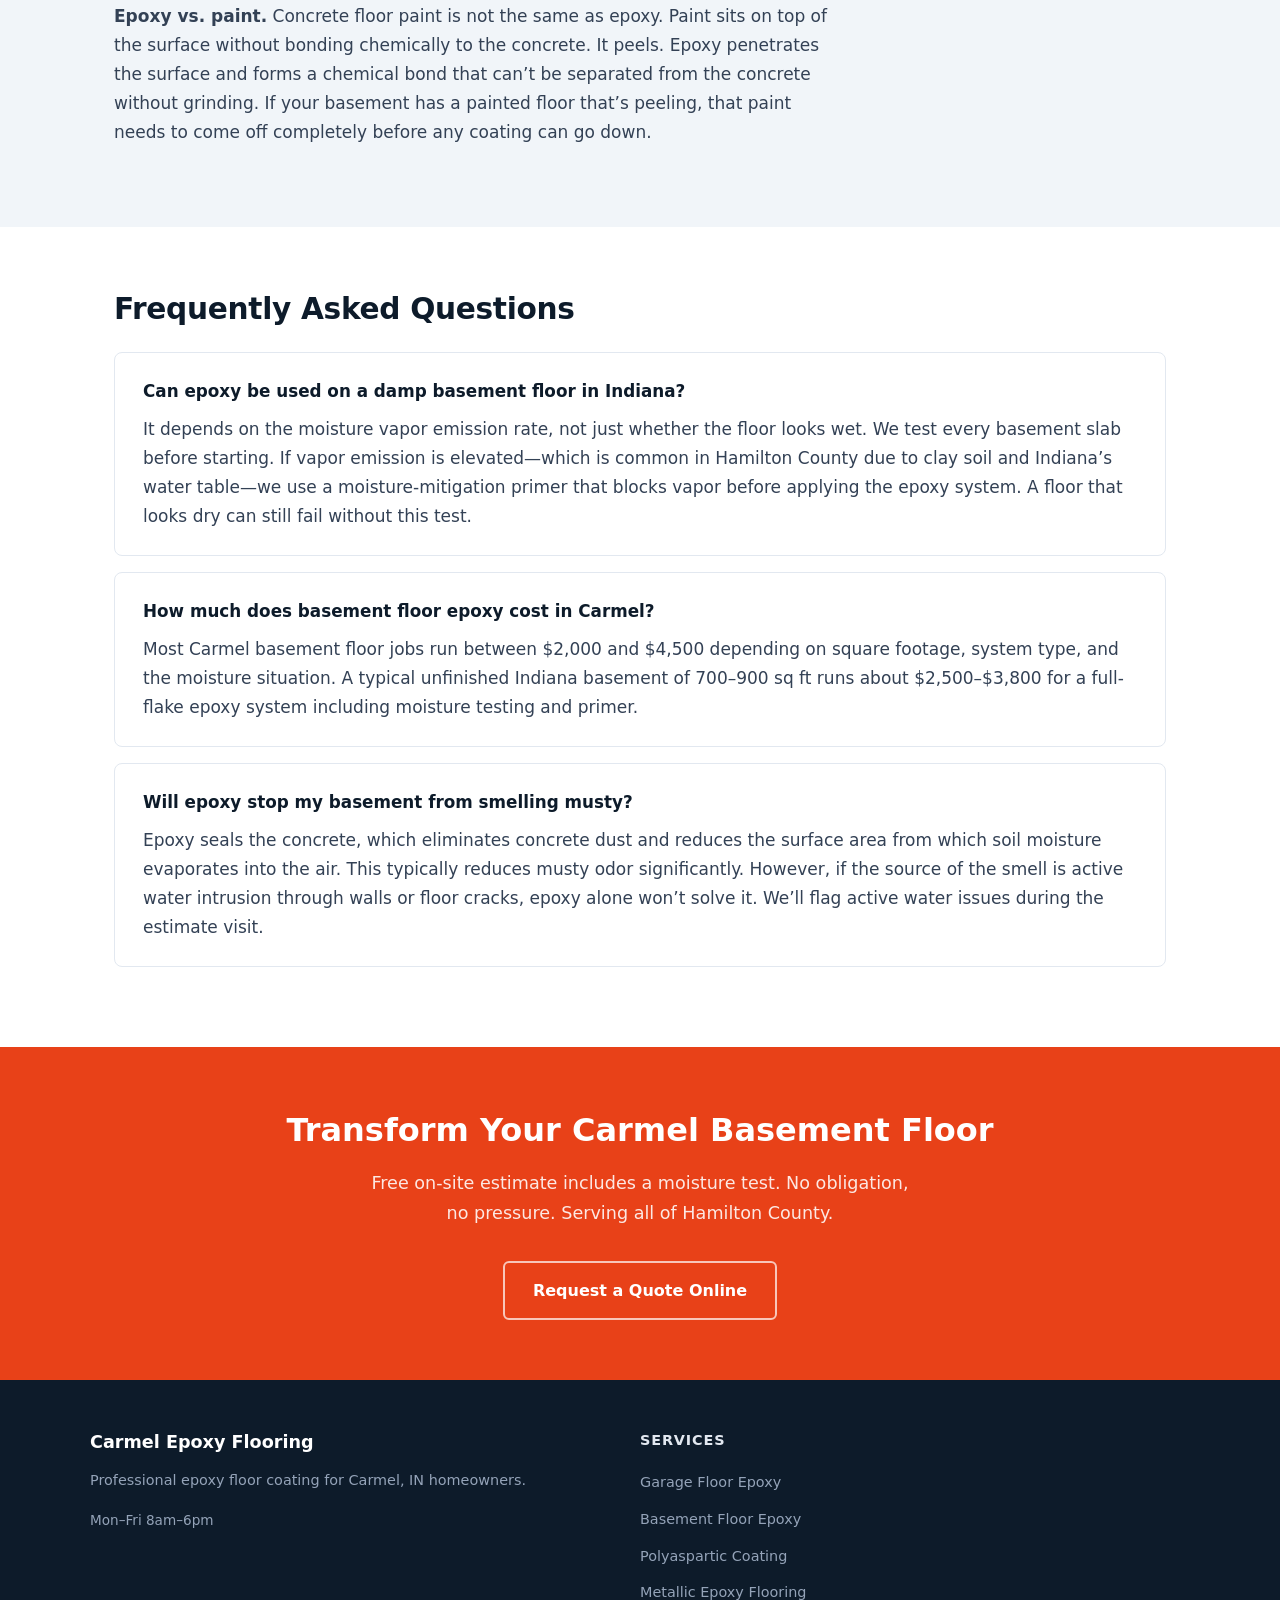
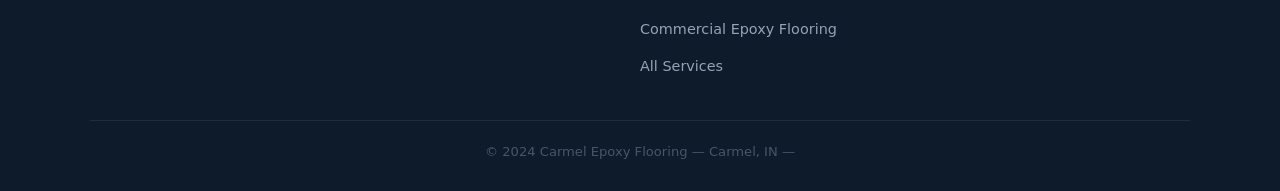
==== commit 0d6cd7af: "Remove forms and phone numbers (site decommissioned)" ====
--- a/basement-floor-epoxy-carmel.html
+++ b/basement-floor-epoxy-carmel.html
@@ -5,14 +5,13 @@
   <meta name="viewport" content="width=device-width, initial-scale=1.0">
   <title>Basement Floor Epoxy in Carmel, IN | Get a Quote</title>
     <link rel="canonical" href="https://www.carmelepoxyflooring.com/basement-floor-epoxy-carmel.html">
-  <meta name="description" content="Epoxy basement floor coating in Carmel, IN. Moisture-resistant, non-dusting, and easy to clean. Serving Hamilton County. Call (317) 493-0591.">
+  <meta name="description" content="Epoxy basement floor coating in Carmel, IN. Moisture-resistant, non-dusting, and easy to clean. Serving Hamilton County. Contact us.">
   <link rel="stylesheet" href="styles.css">
   <script type="application/ld+json">
   {
     "@context": "https://schema.org",
     "@type": "LocalBusiness",
     "name": "Carmel Epoxy Flooring",
-    "telephone": "(317) 493-0591",
     "address": {
       "@type": "PostalAddress",
       "addressLocality": "Carmel",
@@ -78,13 +77,13 @@
     <li><a href="/polyaspartic-floor-coating-carmel.html">Polyaspartic</a></li>
     <li><a href="/contact.html">Contact</a></li>
   </ul>
-  <a href="tel:3174930591" class="nav-cta">Call (317) 493-0591</a>
+  
 </nav>
 
 <div class="page-hero">
   <h1>Basement Floor Epoxy in Carmel, IN</h1>
   <p>Seal out moisture, eliminate concrete dust, and transform an unfinished basement into a clean, usable space.</p>
-  <a href="tel:3174930591" class="btn-primary">Call for a Free Estimate</a>
+  
 </div>
 
 <section class="section section-white">
@@ -107,8 +106,7 @@
 
 <section class="section section-gray">
   <div class="container">
-    <div class="divider"></div>
-    <h2>What Does Basement Epoxy Involve?</h2>
+        <h2>What Does Basement Epoxy Involve?</h2>
     <p>The installation sequence for a basement floor is similar to garage work, with extra attention to moisture at every stage. We start with a calcium chloride moisture test left on the slab for 60&ndash;72 hours, which gives us a precise vapor emission rate in pounds per 1,000 sq ft per 24 hours. Different epoxy systems have different MVE tolerances&mdash;knowing the number lets us spec the right primer rather than guessing.</p>
     <p>After moisture assessment, we diamond-grind the surface. Basement concrete in Carmel&rsquo;s newer subdivisions is often relatively smooth from the pour and doesn&rsquo;t have the same traffic damage as a garage slab, but grinding is still required to create the mechanical bond the epoxy needs. Any cracks are filled with semi-rigid filler.</p>
     <p>If moisture readings are above threshold, we apply a two-component moisture-mitigation epoxy primer before the decorative layers. This primer blocks vapor movement from below without requiring you to inject the perimeter or install a sump. It&rsquo;s not a waterproofing solution for active water intrusion&mdash;but for passive vapor, it works well and is significantly less expensive than a full waterproofing system.</p>
@@ -118,8 +116,7 @@
 
 <section class="section section-white">
   <div class="container">
-    <div class="divider"></div>
-    <h2>When Do You Need Basement Floor Epoxy?</h2>
+        <h2>When Do You Need Basement Floor Epoxy?</h2>
     <div class="card-grid">
       <div class="card">
         <h3>Finishing or Converting the Space</h3>
@@ -139,8 +136,7 @@
 
 <section class="section section-gray">
   <div class="container">
-    <div class="divider"></div>
-    <h2>Why Indiana Basements Are Harder on Concrete Than You Think</h2>
+        <h2>Why Indiana Basements Are Harder on Concrete Than You Think</h2>
     <p>Indiana sits in the Midwest&rsquo;s humid continental climate zone, which creates specific challenges for basement slabs that aren&rsquo;t present in drier climates like Colorado or Arizona.</p>
     <p>The soil in Hamilton County is predominantly clay loam&mdash;a dense, low-permeability soil type that holds water for extended periods after rain. This means the soil surrounding and below most Carmel basement slabs is consistently moist, pushing vapor upward through the concrete continuously. Unlike sandy soils that drain quickly, clay releases that moisture slowly over weeks and months.</p>
     <p>Indiana summers add humidity from above. On warm, humid July days, the basement floor is often cooler than the dew point of the incoming air, causing condensation to form on the surface. This isn&rsquo;t a leak&mdash;it&rsquo;s atmospheric moisture&mdash;but it can make the floor feel damp and create conditions that allow mold to grow if there&rsquo;s organic material in contact with the floor.</p>
@@ -150,8 +146,7 @@
 
 <section class="section section-white">
   <div class="container">
-    <div class="divider"></div>
-    <h2>What Affects the Cost of Basement Floor Epoxy in Carmel?</h2>
+        <h2>What Affects the Cost of Basement Floor Epoxy in Carmel?</h2>
     <p>Basement floor epoxy typically runs $3.50&ndash;$6 per square foot installed, with the moisture situation being the biggest cost variable.</p>
     <p><strong>Moisture mitigation primer.</strong> Standard epoxy primer works for slabs with MVE under about 3 lbs/1,000 sq ft/24 hrs. Above that, we use a two-component moisture-blocking primer that costs more per square foot and requires additional cure time. Roughly 40&ndash;60% of Indiana basement slabs we test need this, which adds $0.75&ndash;$1.50 per sq ft to the job.</p>
     <p><strong>Square footage and layout.</strong> A simple rectangular open basement is faster to grind and coat than a space with multiple rooms, columns, low clearances, or built-in utility areas. We measure carefully during the estimate visit because layout affects total labor time significantly.</p>
@@ -169,8 +164,7 @@
 
 <section class="section section-gray">
   <div class="container">
-    <div class="divider"></div>
-    <h2>Epoxy vs. Other Basement Flooring Options</h2>
+        <h2>Epoxy vs. Other Basement Flooring Options</h2>
     <p><strong>Epoxy vs. LVP (luxury vinyl plank).</strong> LVP over concrete is popular and looks great, but it requires the concrete to be reasonably flat (no more than 3/16&ldquo; variance over 10&rsquo;) and creates a floating floor that can shift or buckle if moisture gets underneath it. In Indiana basements with moderate vapor, LVP also risks trapping moisture below the planks, which leads to mold. Epoxy bonds directly to the concrete and doesn&rsquo;t trap moisture anywhere.</p>
     <p><strong>Epoxy vs. tile.</strong> Tile over concrete is durable and looks good, but installation is expensive, grout lines collect dirt, and removing tile later is a significant job. Epoxy is faster to install, seamless, and easier to clean long-term. For utility spaces, it&rsquo;s almost always the better value.</p>
     <p><strong>Epoxy vs. paint.</strong> Concrete floor paint is not the same as epoxy. Paint sits on top of the surface without bonding chemically to the concrete. It peels. Epoxy penetrates the surface and forms a chemical bond that can&rsquo;t be separated from the concrete without grinding. If your basement has a painted floor that&rsquo;s peeling, that paint needs to come off completely before any coating can go down.</p>
@@ -179,8 +173,7 @@
 
 <section class="section section-white">
   <div class="container">
-    <div class="divider"></div>
-    <h2>Frequently Asked Questions</h2>
+        <h2>Frequently Asked Questions</h2>
     <ul class="faq-list">
       <li class="faq-item">
         <h3>Can epoxy be used on a damp basement floor in Indiana?</h3>
@@ -201,7 +194,7 @@
 <section class="cta-section">
   <h2>Transform Your Carmel Basement Floor</h2>
   <p>Free on-site estimate includes a moisture test. No obligation, no pressure. Serving all of Hamilton County.</p>
-  <a href="tel:3174930591" class="btn-white">Call (317) 493-0591</a>
+  
   <a href="/contact.html" class="btn-outline-white">Request a Quote Online</a>
 </section>
 
@@ -211,7 +204,7 @@
       <h3>Carmel Epoxy Flooring</h3>
       <p>Professional epoxy floor coating for Carmel, IN homeowners.</p>
       <div class="footer-phone">
-        <a href="tel:3174930591">(317) 493-0591</a>
+        
         <span style="font-size:0.85rem;">Mon&ndash;Fri 8am&ndash;6pm</span>
       </div>
     </div>
@@ -228,7 +221,7 @@
     </div>
   </div>
   <div class="footer-bottom">
-    <p>&copy; 2024 Carmel Epoxy Flooring &mdash; Carmel, IN &mdash; <a href="tel:3174930591" style="color:#475569;">(317) 493-0591</a></p>
+    <p>&copy; 2024 Carmel Epoxy Flooring &mdash; Carmel, IN &mdash; </p>
   </div>
 </footer>
 
